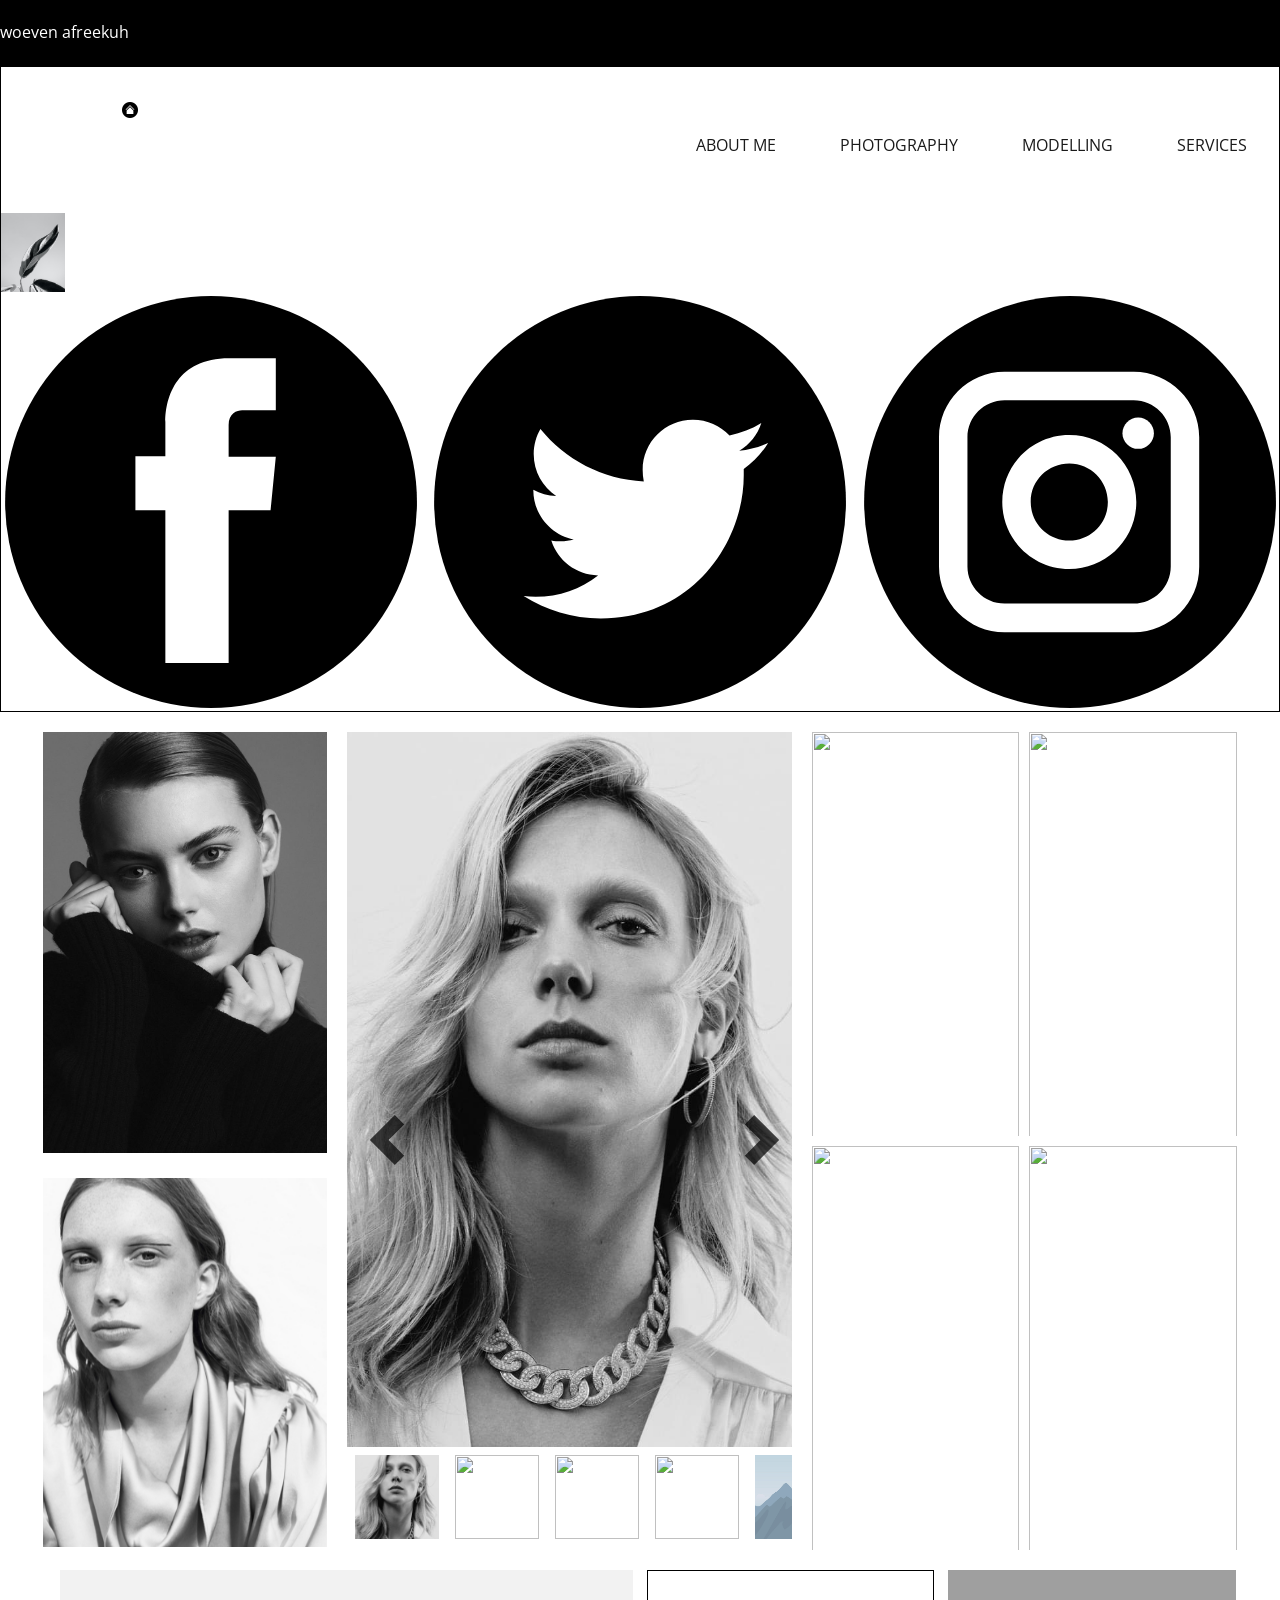
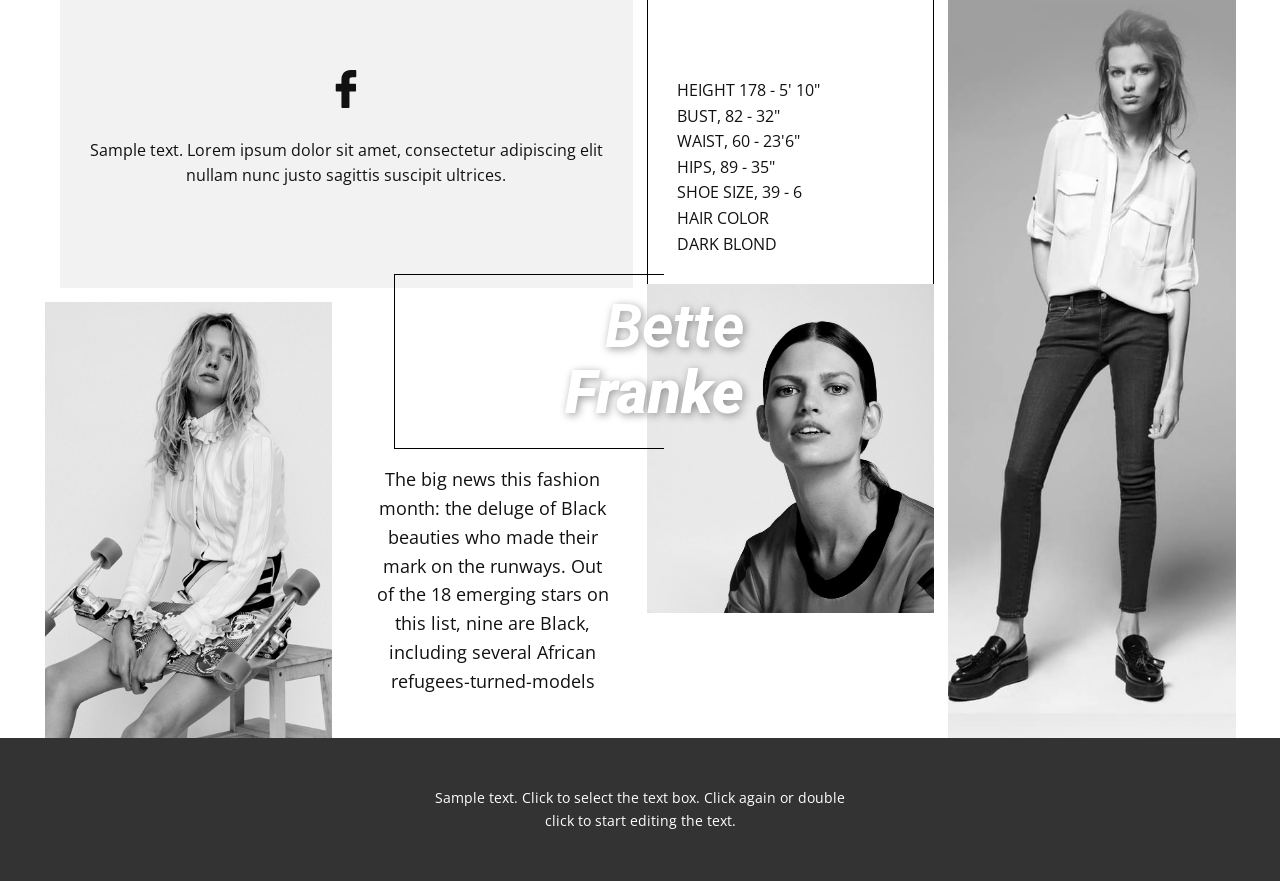
==== Home-Page.html @ 97e68469 "final website" ====
<!DOCTYPE html>
<html style="font-size: 16px;">
  <head>
    <meta name="viewport" content="width=device-width, initial-scale=1.0">
    <meta charset="utf-8">
    <meta name="keywords" content="">
    <meta name="description" content="">
    <meta name="page_type" content="np-template-header-footer-from-plugin">
    <title>Home Page</title>
    <link rel="stylesheet" href="nicepage.css" media="screen">
<link rel="stylesheet" href="Home-Page.css" media="screen">
    <script class="u-script" type="text/javascript" src="jquery.js" defer=""></script>
    <script class="u-script" type="text/javascript" src="nicepage.js" defer=""></script>
    <meta name="generator" content="Nicepage 4.10.5, nicepage.com">
    <link id="u-theme-google-font" rel="stylesheet" href="https://fonts.googleapis.com/css?family=Roboto:100,100i,300,300i,400,400i,500,500i,700,700i,900,900i|Open+Sans:300,300i,400,400i,500,500i,600,600i,700,700i,800,800i">
    
    
    
    <script type="application/ld+json">{
		"@context": "http://schema.org",
		"@type": "Organization",
		"name": "WebSite1991795",
		"logo": "images/pexels-kulbir-11408206.jpg",
		"sameAs": [
				"https://facebook.com/name",
				"https://twitter.com/name",
				"https://instagram.com/name"
		]
}</script>
    <meta name="theme-color" content="#478ac9">
    <meta name="twitter:site" content="@">
    <meta name="twitter:card" content="summary_large_image">
    <meta name="twitter:title" content="Home Page">
    <meta name="twitter:description" content="WebSite1991795">
    <meta property="og:title" content="Home Page">
    <meta property="og:description" content="">
    <meta property="og:type" content="website">
  </head>
  <body class="u-body u-xl-mode"><header class="u-align-center-sm u-align-center-xs u-clearfix u-header u-section-row-container" id="sec-d02c"><div class="u-section-rows">
        <div class="u-black u-section-row u-valign-middle u-section-row-1" id="sec-6546">
          
          
          
          
          
          <p class="u-align-center u-text u-text-default u-text-1">woeven afreeku​h</p>
        </div>
        <div class="u-border-1 u-border-black u-section-row u-sticky u-sticky-d217 u-valign-top u-white u-section-row-2" id="sec-b367">
          <style class="u-sticky-style" data-style-id="d217">.u-sticky-fixed.u-sticky-d217:before, .u-body.u-sticky-fixed .u-sticky-d217:before {
borders: top right bottom left !important; border-color: #404040 !important; border-width: 1px !important
}</style>
          
          
          
          
          
          <a href="Home-Page.html" data-page-id="2181001677" class="u-border-hover-white u-border-none u-btn u-button-style u-hover-grey-5 u-none u-text-hover-white u-text-white u-btn-1">Home Page&nbsp;<span class="u-file-icon u-icon u-icon-1"><img src="images/181792.png" alt=""></span>
          </a>
          <nav class="u-align-right u-menu u-menu-one-level u-offcanvas u-menu-1" data-position="Main Menu">
            <div class="menu-collapse" style="font-size: 1rem;">
              <a class="u-button-style u-custom-hover-color u-custom-text-hover-color u-nav-link" href="#">
                <svg class="u-svg-link" preserveAspectRatio="xMidYMin slice" viewBox="0 0 302 302" style=""><use xmlns:xlink="http://www.w3.org/1999/xlink" xlink:href="#svg-8a8f"></use></svg>
                <svg xmlns="http://www.w3.org/2000/svg" xmlns:xlink="http://www.w3.org/1999/xlink" version="1.1" id="svg-8a8f" x="0px" y="0px" viewBox="0 0 302 302" style="enable-background:new 0 0 302 302;" xml:space="preserve" class="u-svg-content"><g><rect y="36" width="302" height="30"></rect><rect y="236" width="302" height="30"></rect><rect y="136" width="302" height="30"></rect>
</g><g></g><g></g><g></g><g></g><g></g><g></g><g></g><g></g><g></g><g></g><g></g><g></g><g></g><g></g><g></g></svg>
              </a>
            </div>
            <div class="u-custom-menu u-nav-container">
              <ul class="u-custom-font u-nav u-text-font u-unstyled u-nav-1"><li class="u-nav-item"><a class="u-border-active-grey-90 u-border-hover-grey-50 u-button-style u-hover-grey-15 u-nav-link u-text-active-grey-90 u-text-grey-90 u-text-hover-white" href="ABOUT-ME.html" style="padding: 16px 32px;">ABOUT ME</a>
</li><li class="u-nav-item"><a class="u-border-active-grey-90 u-border-hover-grey-50 u-button-style u-hover-grey-15 u-nav-link u-text-active-grey-90 u-text-grey-90 u-text-hover-white" href="PHOTOGRAPHY.html" style="padding: 16px 32px;">PHOTOGRAPHY</a>
</li><li class="u-nav-item"><a class="u-border-active-grey-90 u-border-hover-grey-50 u-button-style u-hover-grey-15 u-nav-link u-text-active-grey-90 u-text-grey-90 u-text-hover-white" href="MODELLING.html" style="padding: 16px 32px;">MODELLING</a>
</li><li class="u-nav-item"><a class="u-border-active-grey-90 u-border-hover-grey-50 u-button-style u-hover-grey-15 u-nav-link u-text-active-grey-90 u-text-grey-90 u-text-hover-white" href="SERVICES.html" style="padding: 16px 32px;">SERVICES</a>
</li></ul>
            </div>
            <div class="u-custom-menu u-nav-container-collapse">
              <div class="u-align-center u-black u-container-style u-inner-container-layout u-opacity u-opacity-95 u-sidenav">
                <div class="u-inner-container-layout u-sidenav-overflow">
                  <div class="u-menu-close"></div>
                  <ul class="u-align-center u-nav u-popupmenu-items u-unstyled u-nav-2"><li class="u-nav-item"><a class="u-button-style u-nav-link" href="ABOUT-ME.html">ABOUT ME</a>
</li><li class="u-nav-item"><a class="u-button-style u-nav-link" href="PHOTOGRAPHY.html">PHOTOGRAPHY</a>
</li><li class="u-nav-item"><a class="u-button-style u-nav-link" href="MODELLING.html">MODELLING</a>
</li><li class="u-nav-item"><a class="u-button-style u-nav-link" href="SERVICES.html">SERVICES</a>
</li></ul>
                </div>
              </div>
              <div class="u-black u-menu-overlay u-opacity u-opacity-70"></div>
            </div>
          </nav>
          <a href="https://nicepage.com" class="u-align-left u-image u-logo u-image-1" data-image-width="878" data-image-height="1080">
            <img src="images/pexels-kulbir-11408206.jpg" class="u-logo-image u-logo-image-1">
          </a>
          <div class="u-social-icons u-spacing-10 u-social-icons-1">
            <a class="u-social-url" title="facebook" target="_blank" href="https://facebook.com/name"><span class="u-icon u-social-facebook u-social-icon u-text-black u-icon-2"><svg class="u-svg-link" preserveAspectRatio="xMidYMin slice" viewBox="0 0 112 112" style=""><use xmlns:xlink="http://www.w3.org/1999/xlink" xlink:href="#svg-0719"></use></svg><svg class="u-svg-content" viewBox="0 0 112 112" x="0" y="0" id="svg-0719"><circle fill="currentColor" cx="56.1" cy="56.1" r="55"></circle><path fill="#FFFFFF" d="M73.5,31.6h-9.1c-1.4,0-3.6,0.8-3.6,3.9v8.5h12.6L72,58.3H60.8v40.8H43.9V58.3h-8V43.9h8v-9.2
c0-6.7,3.1-17,17-17h12.5v13.9H73.5z"></path></svg></span>
            </a>
            <a class="u-social-url" title="twitter" target="_blank" href="https://twitter.com/name"><span class="u-icon u-social-icon u-social-twitter u-text-black u-icon-3"><svg class="u-svg-link" preserveAspectRatio="xMidYMin slice" viewBox="0 0 112 112" style=""><use xmlns:xlink="http://www.w3.org/1999/xlink" xlink:href="#svg-4287"></use></svg><svg class="u-svg-content" viewBox="0 0 112 112" x="0" y="0" id="svg-4287"><circle fill="currentColor" class="st0" cx="56.1" cy="56.1" r="55"></circle><path fill="#FFFFFF" d="M83.8,47.3c0,0.6,0,1.2,0,1.7c0,17.7-13.5,38.2-38.2,38.2C38,87.2,31,85,25,81.2c1,0.1,2.1,0.2,3.2,0.2
c6.3,0,12.1-2.1,16.7-5.7c-5.9-0.1-10.8-4-12.5-9.3c0.8,0.2,1.7,0.2,2.5,0.2c1.2,0,2.4-0.2,3.5-0.5c-6.1-1.2-10.8-6.7-10.8-13.1
c0-0.1,0-0.1,0-0.2c1.8,1,3.9,1.6,6.1,1.7c-3.6-2.4-6-6.5-6-11.2c0-2.5,0.7-4.8,1.8-6.7c6.6,8.1,16.5,13.5,27.6,14
c-0.2-1-0.3-2-0.3-3.1c0-7.4,6-13.4,13.4-13.4c3.9,0,7.3,1.6,9.8,4.2c3.1-0.6,5.9-1.7,8.5-3.3c-1,3.1-3.1,5.8-5.9,7.4
c2.7-0.3,5.3-1,7.7-2.1C88.7,43,86.4,45.4,83.8,47.3z"></path></svg></span>
            </a>
            <a class="u-social-url" title="instagram" target="_blank" href="https://instagram.com/name"><span class="u-icon u-social-icon u-social-instagram u-text-black u-icon-4"><svg class="u-svg-link" preserveAspectRatio="xMidYMin slice" viewBox="0 0 112 112" style=""><use xmlns:xlink="http://www.w3.org/1999/xlink" xlink:href="#svg-b034"></use></svg><svg class="u-svg-content" viewBox="0 0 112 112" x="0" y="0" id="svg-b034"><circle fill="currentColor" cx="56.1" cy="56.1" r="55"></circle><path fill="#FFFFFF" d="M55.9,38.2c-9.9,0-17.9,8-17.9,17.9C38,66,46,74,55.9,74c9.9,0,17.9-8,17.9-17.9C73.8,46.2,65.8,38.2,55.9,38.2
z M55.9,66.4c-5.7,0-10.3-4.6-10.3-10.3c-0.1-5.7,4.6-10.3,10.3-10.3c5.7,0,10.3,4.6,10.3,10.3C66.2,61.8,61.6,66.4,55.9,66.4z"></path><path fill="#FFFFFF" d="M74.3,33.5c-2.3,0-4.2,1.9-4.2,4.2s1.9,4.2,4.2,4.2s4.2-1.9,4.2-4.2S76.6,33.5,74.3,33.5z"></path><path fill="#FFFFFF" d="M73.1,21.3H38.6c-9.7,0-17.5,7.9-17.5,17.5v34.5c0,9.7,7.9,17.6,17.5,17.6h34.5c9.7,0,17.5-7.9,17.5-17.5V38.8
C90.6,29.1,82.7,21.3,73.1,21.3z M83,73.3c0,5.5-4.5,9.9-9.9,9.9H38.6c-5.5,0-9.9-4.5-9.9-9.9V38.8c0-5.5,4.5-9.9,9.9-9.9h34.5
c5.5,0,9.9,4.5,9.9,9.9V73.3z"></path></svg></span>
            </a>
          </div>
        </div>
      </div></header>
    <section class="u-clearfix u-valign-middle-lg u-valign-middle-md u-valign-middle-sm u-valign-middle-xs u-section-1" id="sec-d2f3">
      <div class="u-align-center u-clearfix u-gutter-20 u-layout-spacing-top-bottom u-layout-wrap u-layout-wrap-1">
        <div class="u-gutter-0 u-layout">
          <div class="u-layout-row">
            <div class="u-size-15 u-size-30-md">
              <div class="u-layout-row">
                <div class="u-container-style u-layout-cell u-left-cell u-size-60 u-layout-cell-1">
                  <div class="u-container-layout">
                    <img class="u-expanded-width u-image u-image-1" src="images/3096_ca59894838cd411b9a09cc7b84c0bb781.jpg">
                    <img class="infinite u-expanded-width u-image u-image-default u-image-2" src="images/xcz.jpg" alt="" data-image-width="700" data-image-height="984" data-animation-name="pulse" data-animation-duration="2000" data-animation-direction="">
                  </div>
                </div>
              </div>
            </div>
            <div class="u-size-23">
              <div class="u-layout-row">
                <div class="u-align-left u-container-style u-layout-cell u-size-60 u-layout-cell-2">
                  <div class="u-container-layout u-valign-top u-container-layout-2">
                    <div class="u-carousel u-expanded-width u-gallery u-layout-thumbnails u-no-transition u-show-text-always u-thumbnails-position-bottom u-gallery-1" data-interval="2000" data-u-ride="carousel" id="carousel-9c01">
                      <div class="u-carousel-inner u-gallery-inner" role="listbox">
                        <div class="u-active u-carousel-item u-gallery-item u-carousel-item-1">
                          <div class="u-back-slide" data-image-width="768" data-image-height="1080">
                            <img class="u-back-image u-expanded" src="images/20180326_134911976_M.jpg">
                          </div>
                          <div class="u-over-slide u-over-slide-1">
                            <h3 class="u-gallery-heading">Sample Title</h3>
                            <p class="u-gallery-text">Sample Text</p>
                          </div>
                        </div>
                        <div class="u-carousel-item u-gallery-item u-carousel-item-2">
                          <div class="u-back-slide" data-image-width="720" data-image-height="1080">
                            <img class="u-back-image u-expanded" src="#">
                          </div>
                          <div class="u-over-slide u-over-slide-2">
                            <h3 class="u-gallery-heading">Sample Title</h3>
                            <p class="u-gallery-text">Sample Text</p>
                          </div>
                        </div>
                        <div class="u-carousel-item u-gallery-item u-carousel-item-3">
                          <div class="u-back-slide" data-image-width="720" data-image-height="1080">
                            <img class="u-back-image u-expanded" src="#">
                          </div>
                          <div class="u-over-slide u-over-slide-3">
                            <h3 class="u-gallery-heading">Sample Title</h3>
                            <p class="u-gallery-text">Sample Text</p>
                          </div>
                        </div>
                        <div class="u-carousel-item u-gallery-item u-carousel-item-4">
                          <div class="u-back-slide" data-image-width="878" data-image-height="1080">
                            <img class="u-back-image u-expanded" src="#">
                          </div>
                          <div class="u-over-slide u-over-slide-4">
                            <h3 class="u-gallery-heading">Sample Title</h3>
                            <p class="u-gallery-text">Sample Text</p>
                          </div>
                        </div>
                        <div class="u-carousel-item u-gallery-item u-carousel-item-5">
                          <div class="u-back-slide">
                            <img class="u-back-image u-expanded" src="images/default-image-48.jpg">
                          </div>
                          <div class="u-over-slide u-over-slide-5">
                            <h3 class="u-gallery-heading">Sample Title</h3>
                            <p class="u-gallery-text">Sample Text</p>
                          </div>
                        </div>
                        <div class="u-carousel-item u-gallery-item u-carousel-item-6">
                          <div class="u-back-slide">
                            <img class="u-back-image u-expanded" src="images/default-image-48.jpg">
                          </div>
                          <div class="u-over-slide u-over-slide-6">
                            <h3 class="u-gallery-heading">Sample Title</h3>
                            <p class="u-gallery-text">Sample Text</p>
                          </div>
                        </div>
                      </div>
                      <a class="u-absolute-vcenter u-carousel-control u-carousel-control-prev u-icon-rectangle u-opacity u-opacity-70 u-spacing-10 u-text-black u-carousel-control-1" href="#carousel-9c01" role="button" data-u-slide="prev">
                        <span aria-hidden="true">
                          <svg viewBox="0 0 8 8"><path d="M5.25 0l-4 4 4 4 1.5-1.5-2.5-2.5 2.5-2.5-1.5-1.5z"></path></svg>
                        </span>
                        <span class="sr-only">
                          <svg viewBox="0 0 8 8"><path d="M5.25 0l-4 4 4 4 1.5-1.5-2.5-2.5 2.5-2.5-1.5-1.5z"></path></svg>
                        </span>
                      </a>
                      <a class="u-absolute-vcenter u-carousel-control u-carousel-control-next u-icon-rectangle u-opacity u-opacity-70 u-spacing-10 u-text-black u-carousel-control-2" href="#carousel-9c01" role="button" data-u-slide="next">
                        <span aria-hidden="true">
                          <svg viewBox="0 0 8 8"><path d="M2.75 0l-1.5 1.5 2.5 2.5-2.5 2.5 1.5 1.5 4-4-4-4z"></path></svg>
                        </span>
                        <span class="sr-only">
                          <svg viewBox="0 0 8 8"><path d="M2.75 0l-1.5 1.5 2.5 2.5-2.5 2.5 1.5 1.5 4-4-4-4z"></path></svg>
                        </span>
                      </a>
                      <ol class="u-carousel-thumbnails u-carousel-thumbnails-1">
                        <li class="u-active u-border-8 u-border-white u-carousel-thumbnail u-carousel-thumbnail-1" data-u-target="#carousel-9c01" data-u-slide-to="0">
                          <img class="u-carousel-thumbnail-image u-image" src="images/20180326_134911976_M.jpg">
                        </li>
                        <li class="u-border-8 u-border-white u-carousel-thumbnail u-carousel-thumbnail-2" data-u-target="#carousel-9c01" data-u-slide-to="1">
                          <img class="u-carousel-thumbnail-image u-image" src="#">
                        </li>
                        <li class="u-border-8 u-border-white u-carousel-thumbnail u-carousel-thumbnail-3" data-u-target="#carousel-9c01" data-u-slide-to="2">
                          <img class="u-carousel-thumbnail-image u-image" src="#">
                        </li>
                        <li class="u-border-8 u-border-white u-carousel-thumbnail u-carousel-thumbnail-4" data-u-target="#carousel-9c01" data-u-slide-to="3">
                          <img class="u-carousel-thumbnail-image u-image" src="#">
                        </li>
                        <li class="u-border-8 u-border-white u-carousel-thumbnail u-carousel-thumbnail-5" data-u-target="#carousel-9c01" data-u-slide-to="4">
                          <img class="u-carousel-thumbnail-image u-image" src="images/default-image-48.jpg">
                        </li>
                        <li class="u-border-8 u-border-white u-carousel-thumbnail u-carousel-thumbnail-6" data-u-target="#carousel-9c01" data-u-slide-to="5">
                          <img class="u-carousel-thumbnail-image u-image" src="images/default-image-48.jpg">
                        </li>
                      </ol>
                    </div>
                  </div>
                </div>
              </div>
            </div>
            <div class="u-size-16-sm u-size-16-xs u-size-22-lg u-size-22-xl u-size-60-md">
              <div class="u-layout-col">
                <div class="u-align-center u-container-style u-layout-cell u-right-cell u-size-60 u-layout-cell-3">
                  <div class="u-container-layout u-container-layout-3" src="">
                    <div class="u-expanded-width u-gallery u-layout-grid u-lightbox u-no-transition u-show-text-none u-gallery-2">
                      <div class="u-gallery-inner u-gallery-inner-2">
                        <div class="u-effect-hover-slide u-gallery-item">
                          <div class="u-back-slide u-back-slide-7" data-image-width="720" data-image-height="1080">
                            <img class="u-back-image u-effect-hover-slide-direction-up u-expanded u-back-image-7" src="#">
                          </div>
                          <div class="u-over-slide u-shading u-over-slide-7">
                            <h3 class="u-gallery-heading"></h3>
                            <p class="u-gallery-text"></p>
                          </div>
                        </div>
                        <div class="u-effect-hover-slide u-gallery-item">
                          <div class="u-back-slide u-back-slide-8" data-image-width="878" data-image-height="1080">
                            <img class="u-back-image u-effect-hover-slide-direction-up u-expanded u-back-image-8" src="#">
                          </div>
                          <div class="u-over-slide u-shading u-over-slide-8">
                            <h3 class="u-gallery-heading"></h3>
                            <p class="u-gallery-text"></p>
                          </div>
                        </div>
                        <div class="u-effect-hover-slide u-gallery-item">
                          <div class="u-back-slide u-back-slide-9" data-image-width="720" data-image-height="1080">
                            <img class="u-back-image u-effect-hover-slide-direction-up u-expanded u-back-image-9" src="#">
                          </div>
                          <div class="u-over-slide u-shading u-over-slide-9">
                            <h3 class="u-gallery-heading"></h3>
                            <p class="u-gallery-text"></p>
                          </div>
                        </div>
                        <div class="u-effect-hover-slide u-gallery-item">
                          <div class="u-back-slide u-back-slide-10" data-image-width="720" data-image-height="1080">
                            <img class="u-back-image u-effect-hover-slide-direction-up u-expanded u-back-image-10" src="#">
                          </div>
                          <div class="u-over-slide u-shading u-over-slide-10">
                            <h3 class="u-gallery-heading"></h3>
                            <p class="u-gallery-text"></p>
                          </div>
                        </div>
                      </div>
                    </div>
                  </div>
                </div>
              </div>
            </div>
          </div>
        </div>
      </div>
    </section>
    <section class="u-clearfix u-section-2" id="sec-16fe">
      <div class="u-clearfix u-gutter-14 u-layout-wrap u-layout-wrap-1">
        <div class="u-gutter-0 u-layout">
          <div class="u-layout-row">
            <div class="u-size-45 u-size-60-md">
              <div class="u-layout-col">
                <div class="u-size-30">
                  <div class="u-layout-row">
                    <div class="u-container-style u-hidden-md u-hidden-sm u-hidden-xs u-layout-cell u-left-cell u-size-1-lg u-size-1-xl u-size-19-sm u-size-19-xs u-size-60-md u-layout-cell-1">
                      <div class="u-container-layout"></div>
                    </div>
                    <div class="u-align-center u-container-style u-grey-5 u-layout-cell u-size-21-sm u-size-21-xs u-size-39-lg u-size-39-xl u-size-60-md u-layout-cell-2">
                      <div class="u-container-layout u-valign-middle u-container-layout-2"><span class="u-icon u-icon-circle u-icon-1"><svg class="u-svg-link" preserveAspectRatio="xMidYMin slice" viewBox="0 0 96.124 96.123" style=""><use xmlns:xlink="http://www.w3.org/1999/xlink" xlink:href="#svg-dddd"></use></svg><svg class="u-svg-content" viewBox="0 0 96.124 96.123" x="0px" y="0px" id="svg-dddd" style="enable-background:new 0 0 96.124 96.123;"><g><path d="M72.089,0.02L59.624,0C45.62,0,36.57,9.285,36.57,23.656v10.907H24.037c-1.083,0-1.96,0.878-1.96,1.961v15.803   c0,1.083,0.878,1.96,1.96,1.96h12.533v39.876c0,1.083,0.877,1.96,1.96,1.96h16.352c1.083,0,1.96-0.878,1.96-1.96V54.287h14.654   c1.083,0,1.96-0.877,1.96-1.96l0.006-15.803c0-0.52-0.207-1.018-0.574-1.386c-0.367-0.368-0.867-0.575-1.387-0.575H56.842v-9.246   c0-4.444,1.059-6.7,6.848-6.7l8.397-0.003c1.082,0,1.959-0.878,1.959-1.96V1.98C74.046,0.899,73.17,0.022,72.089,0.02z"></path>
</g></svg></span>
                        <p class="u-text u-text-1">Sample text. Lorem ipsum dolor sit amet, consectetur adipiscing elit nullam nunc justo sagittis suscipit ultrices.</p>
                      </div>
                    </div>
                    <div class="u-container-style u-layout-cell u-size-20 u-size-60-md u-layout-cell-3">
                      <div class="u-border-1 u-border-black u-container-layout u-valign-bottom-lg u-valign-bottom-md u-valign-bottom-xl u-valign-bottom-xs u-container-layout-3">
                        <p class="u-text u-text-2">HEIGHT 178 - 5' 10" <br>BUST, 82 - 32" <br>WAIST, 60 - 23'6" <br>HIPS, 89 - 35" <br>SHOE SIZE, 39 - 6 <br>HAIR COLOR <br>Dark blond
                        </p>
                      </div>
                    </div>
                  </div>
                </div>
                <div class="u-size-30">
                  <div class="u-layout-row">
                    <div class="u-container-style u-image u-layout-cell u-left-cell u-shading u-size-20 u-size-60-md u-image-1">
                      <div class="u-container-layout"></div>
                    </div>
                    <div class="u-align-right u-container-style u-hidden-md u-hidden-sm u-hidden-xs u-layout-cell u-size-20 u-size-60-md u-layout-cell-5">
                      <div class="u-container-layout u-container-layout-5">
                        <p class="u-align-center u-text u-text-3">The big news this fashion month: the deluge of Black beauties who made their mark on the runways. Out of the 18 emerging stars on this list, nine are Black, including several African refugees-turned-models </p>
                      </div>
                    </div>
                    <div class="u-align-right u-container-style u-layout-cell u-size-20 u-size-60-md u-layout-cell-6">
                      <div class="u-container-layout">
                        <img class="u-expanded-width u-image u-image-2" src="images/Untitled1.jpg">
                        <div class="u-container-style u-group u-group-1">
                          <div class="u-container-layout u-container-layout-7">
                            <div class="u-border-1 u-border-black u-expanded-height u-shape u-shape-right u-shape-1"></div>
                            <h1 class="u-align-right u-text u-text-white u-text-4"><b>Bett​e</b>
                              <br>Franke
                            </h1>
                          </div>
                        </div>
                      </div>
                    </div>
                  </div>
                </div>
              </div>
            </div>
            <div class="u-size-15 u-size-60-md">
              <div class="u-layout-col">
                <div class="u-container-style u-image u-layout-cell u-right-cell u-size-60 u-image-3">
                  <div class="u-container-layout"></div>
                </div>
              </div>
            </div>
          </div>
        </div>
      </div>
    </section>
    
    
    <footer class="u-align-center u-clearfix u-footer u-grey-80 u-footer" id="sec-675a"><div class="u-clearfix u-sheet u-sheet-1">
        <p class="u-small-text u-text u-text-variant u-text-1">Sample text. Click to select the text box. Click again or double click to start editing the text.</p>
      </div></footer>
  </body>
</html>
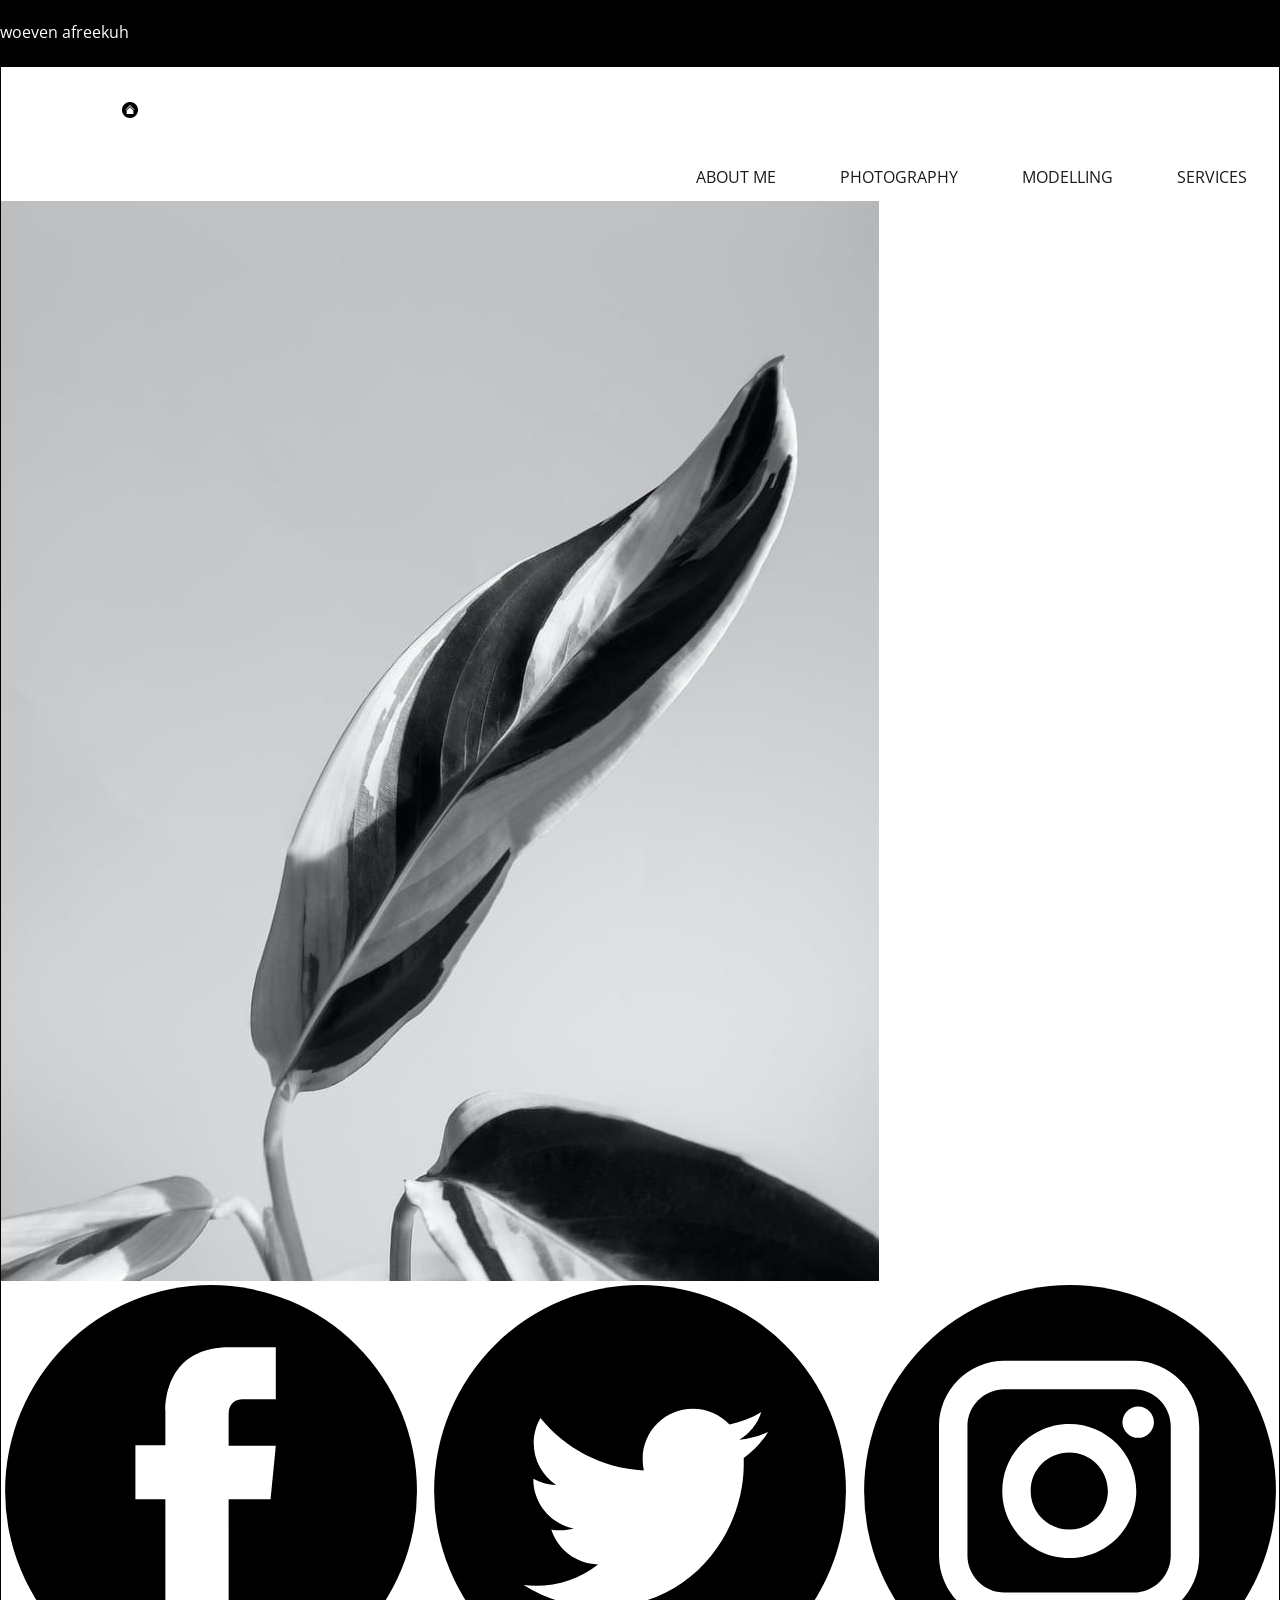
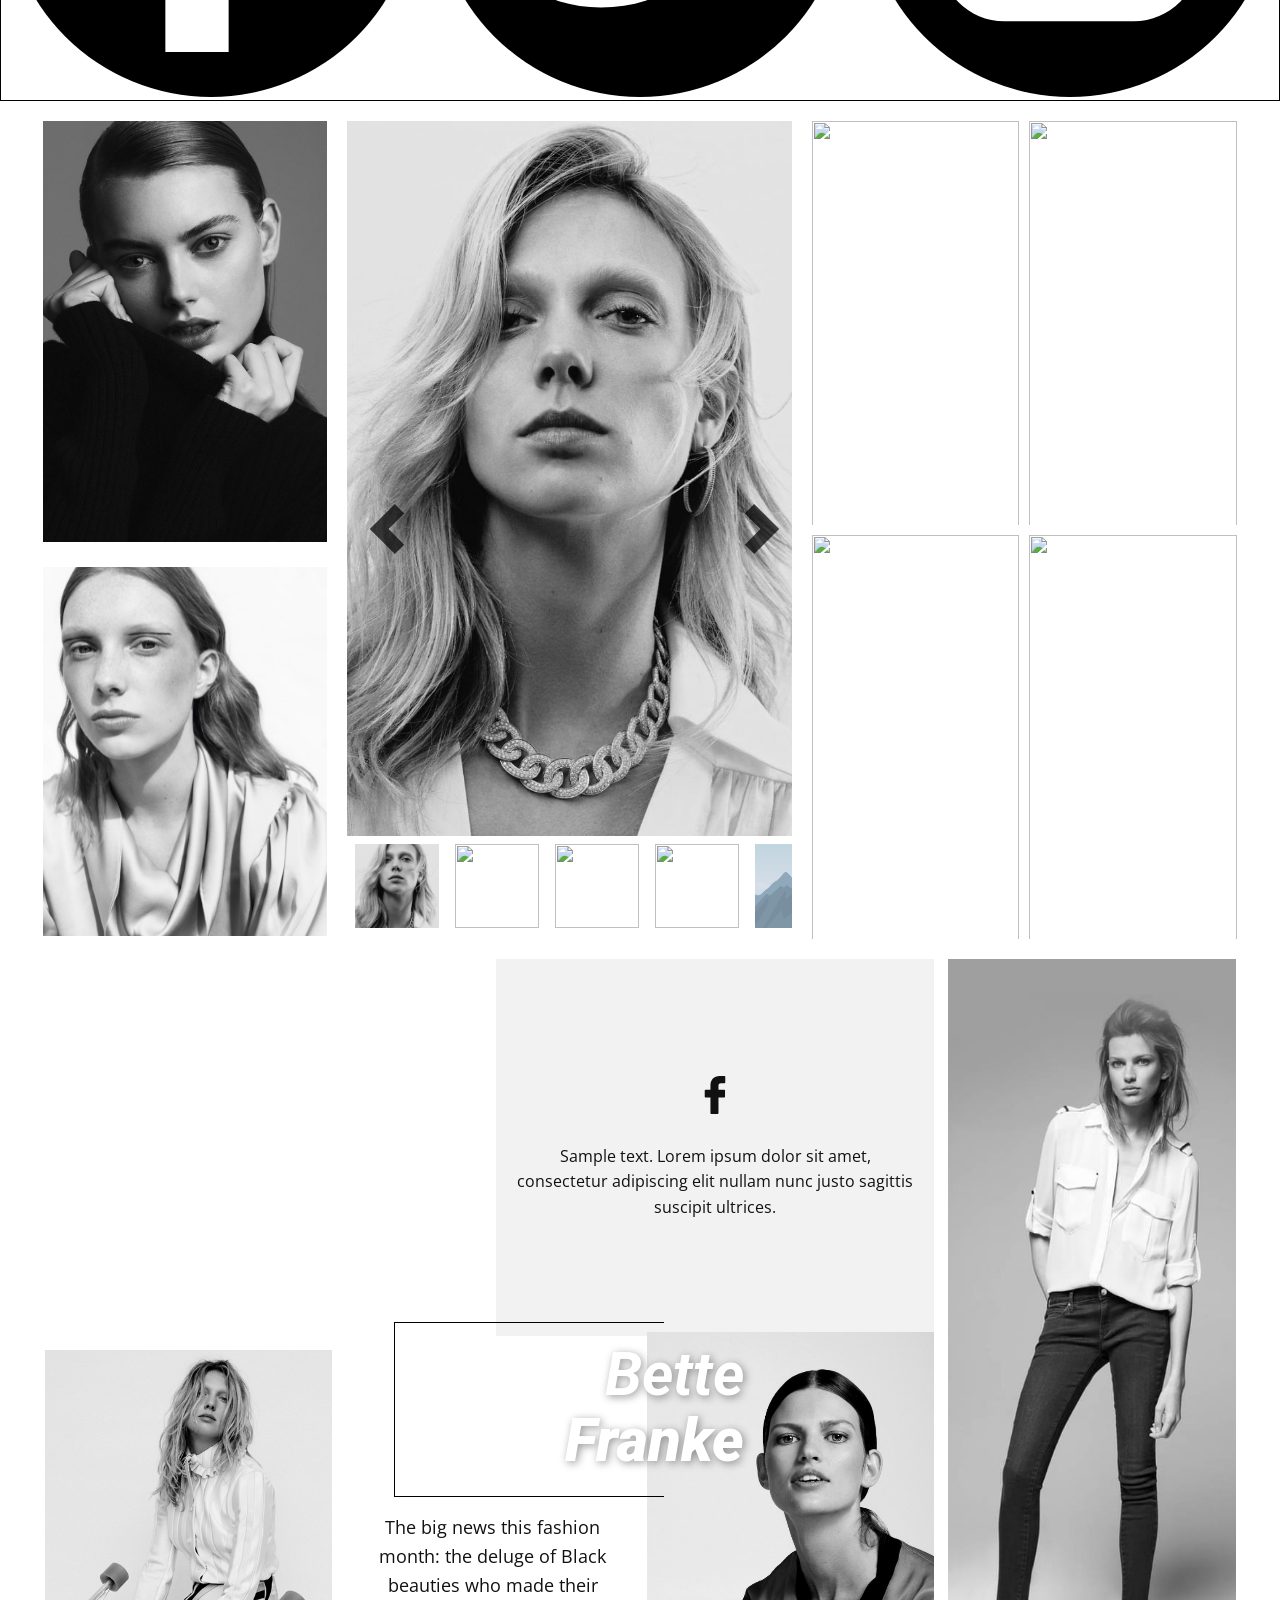
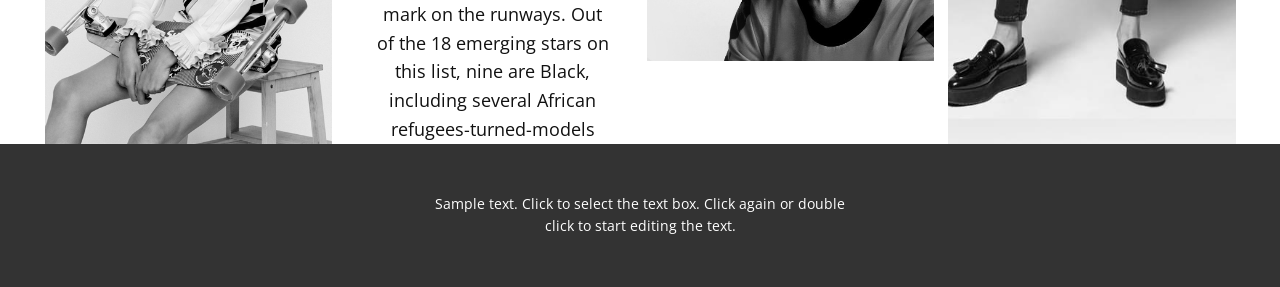
==== commit 93b559c7: "Web" ====
--- a/Home-Page.html
+++ b/Home-Page.html
@@ -164,7 +164,7 @@
                         </div>
                         <div class="u-carousel-item u-gallery-item u-carousel-item-5">
                           <div class="u-back-slide">
-                            <img class="u-back-image u-expanded" src="images/default-image-48.jpg">
+                            <img class="u-back-image u-expanded" src="images/default-image-5.jpg">
                           </div>
                           <div class="u-over-slide u-over-slide-5">
                             <h3 class="u-gallery-heading">Sample Title</h3>
@@ -173,7 +173,7 @@
                         </div>
                         <div class="u-carousel-item u-gallery-item u-carousel-item-6">
                           <div class="u-back-slide">
-                            <img class="u-back-image u-expanded" src="images/default-image-48.jpg">
+                            <img class="u-back-image u-expanded" src="images/default-image-5.jpg">
                           </div>
                           <div class="u-over-slide u-over-slide-6">
                             <h3 class="u-gallery-heading">Sample Title</h3>
@@ -211,10 +211,10 @@
                           <img class="u-carousel-thumbnail-image u-image" src="#">
                         </li>
                         <li class="u-border-8 u-border-white u-carousel-thumbnail u-carousel-thumbnail-5" data-u-target="#carousel-9c01" data-u-slide-to="4">
-                          <img class="u-carousel-thumbnail-image u-image" src="images/default-image-48.jpg">
+                          <img class="u-carousel-thumbnail-image u-image" src="images/default-image-5.jpg">
                         </li>
                         <li class="u-border-8 u-border-white u-carousel-thumbnail u-carousel-thumbnail-6" data-u-target="#carousel-9c01" data-u-slide-to="5">
-                          <img class="u-carousel-thumbnail-image u-image" src="images/default-image-48.jpg">
+                          <img class="u-carousel-thumbnail-image u-image" src="images/default-image-5.jpg">
                         </li>
                       </ol>
                     </div>
@@ -282,19 +282,13 @@
               <div class="u-layout-col">
                 <div class="u-size-30">
                   <div class="u-layout-row">
-                    <div class="u-container-style u-hidden-md u-hidden-sm u-hidden-xs u-layout-cell u-left-cell u-size-1-lg u-size-1-xl u-size-19-sm u-size-19-xs u-size-60-md u-layout-cell-1">
+                    <div class="u-container-style u-hidden-md u-hidden-sm u-hidden-xs u-layout-cell u-left-cell u-size-30 u-layout-cell-1">
                       <div class="u-container-layout"></div>
                     </div>
-                    <div class="u-align-center u-container-style u-grey-5 u-layout-cell u-size-21-sm u-size-21-xs u-size-39-lg u-size-39-xl u-size-60-md u-layout-cell-2">
+                    <div class="u-align-center u-container-style u-grey-5 u-layout-cell u-size-30 u-layout-cell-2">
                       <div class="u-container-layout u-valign-middle u-container-layout-2"><span class="u-icon u-icon-circle u-icon-1"><svg class="u-svg-link" preserveAspectRatio="xMidYMin slice" viewBox="0 0 96.124 96.123" style=""><use xmlns:xlink="http://www.w3.org/1999/xlink" xlink:href="#svg-dddd"></use></svg><svg class="u-svg-content" viewBox="0 0 96.124 96.123" x="0px" y="0px" id="svg-dddd" style="enable-background:new 0 0 96.124 96.123;"><g><path d="M72.089,0.02L59.624,0C45.62,0,36.57,9.285,36.57,23.656v10.907H24.037c-1.083,0-1.96,0.878-1.96,1.961v15.803   c0,1.083,0.878,1.96,1.96,1.96h12.533v39.876c0,1.083,0.877,1.96,1.96,1.96h16.352c1.083,0,1.96-0.878,1.96-1.96V54.287h14.654   c1.083,0,1.96-0.877,1.96-1.96l0.006-15.803c0-0.52-0.207-1.018-0.574-1.386c-0.367-0.368-0.867-0.575-1.387-0.575H56.842v-9.246   c0-4.444,1.059-6.7,6.848-6.7l8.397-0.003c1.082,0,1.959-0.878,1.959-1.96V1.98C74.046,0.899,73.17,0.022,72.089,0.02z"></path>
 </g></svg></span>
                         <p class="u-text u-text-1">Sample text. Lorem ipsum dolor sit amet, consectetur adipiscing elit nullam nunc justo sagittis suscipit ultrices.</p>
-                      </div>
-                    </div>
-                    <div class="u-container-style u-layout-cell u-size-20 u-size-60-md u-layout-cell-3">
-                      <div class="u-border-1 u-border-black u-container-layout u-valign-bottom-lg u-valign-bottom-md u-valign-bottom-xl u-valign-bottom-xs u-container-layout-3">
-                        <p class="u-text u-text-2">HEIGHT 178 - 5' 10" <br>BUST, 82 - 32" <br>WAIST, 60 - 23'6" <br>HIPS, 89 - 35" <br>SHOE SIZE, 39 - 6 <br>HAIR COLOR <br>Dark blond
-                        </p>
                       </div>
                     </div>
                   </div>
@@ -304,18 +298,18 @@
                     <div class="u-container-style u-image u-layout-cell u-left-cell u-shading u-size-20 u-size-60-md u-image-1">
                       <div class="u-container-layout"></div>
                     </div>
-                    <div class="u-align-right u-container-style u-hidden-md u-hidden-sm u-hidden-xs u-layout-cell u-size-20 u-size-60-md u-layout-cell-5">
-                      <div class="u-container-layout u-container-layout-5">
-                        <p class="u-align-center u-text u-text-3">The big news this fashion month: the deluge of Black beauties who made their mark on the runways. Out of the 18 emerging stars on this list, nine are Black, including several African refugees-turned-models </p>
-                      </div>
-                    </div>
-                    <div class="u-align-right u-container-style u-layout-cell u-size-20 u-size-60-md u-layout-cell-6">
+                    <div class="u-align-right u-container-style u-hidden-md u-hidden-sm u-hidden-xs u-layout-cell u-size-20 u-size-60-md u-layout-cell-4">
+                      <div class="u-container-layout u-container-layout-4">
+                        <p class="u-align-center u-text u-text-2">The big news this fashion month: the deluge of Black beauties who made their mark on the runways. Out of the 18 emerging stars on this list, nine are Black, including several African refugees-turned-models </p>
+                      </div>
+                    </div>
+                    <div class="u-align-right u-container-style u-layout-cell u-size-20 u-size-60-md u-layout-cell-5">
                       <div class="u-container-layout">
-                        <img class="u-expanded-width u-image u-image-2" src="images/Untitled1.jpg">
+                        <img class="u-expanded-width u-image u-image-2" src="images/Untitled1-46.jpg">
                         <div class="u-container-style u-group u-group-1">
-                          <div class="u-container-layout u-container-layout-7">
+                          <div class="u-container-layout u-container-layout-6">
                             <div class="u-border-1 u-border-black u-expanded-height u-shape u-shape-right u-shape-1"></div>
-                            <h1 class="u-align-right u-text u-text-white u-text-4"><b>Bett​e</b>
+                            <h1 class="u-align-right u-text u-text-white u-text-3"><b>Bett​e</b>
                               <br>Franke
                             </h1>
                           </div>
--- a/nicepage.css
+++ b/nicepage.css
@@ -36183,7 +36183,1252 @@
 
 /*begin-variables sitestylecss*/
 
+.u-custom-color-1,
+        .u-body.u-custom-color-1,
+        section.u-custom-color-1:before,
+        .u-custom-color-1 > .u-container-layout:before,
+        .u-custom-color-1 > .u-inner-container-layout:before,
+        .u-container-layout.u-container-layout.u-custom-color-1:before,
+        .u-table-alt-custom-color-1 tr:nth-child(even)
+        {
+            color: #ffffff;
+            background-color: #e46426;
+        }
 
+        .u-button-style.u-custom-color-1,
+        .u-button-style.u-custom-color-1[class*="u-border-"]
+        {
+            color: #ffffff !important;
+            background-color: #e46426 !important;
+        }
+
+        .u-button-style.u-custom-color-1:hover,
+        .u-button-style.u-custom-color-1[class*="u-border-"]:hover,
+        .u-button-style.u-custom-color-1:focus,
+        .u-button-style.u-custom-color-1[class*="u-border-"]:focus,
+        .u-button-style.u-button-style.u-custom-color-1:active,
+        .u-button-style.u-button-style.u-custom-color-1[class*="u-border-"]:active,
+        .u-button-style.u-button-style.u-custom-color-1.active,
+        .u-button-style.u-button-style.u-custom-color-1[class*="u-border-"].active,
+        li.active > .u-button-style.u-button-style.u-custom-color-1,
+        li.active > .u-button-style.u-button-style.u-custom-color-1[class*="u-border-"]
+        {
+            color: #ffffff !important;
+            background-color: #d5571a !important;
+        }
+
+        .u-hover-custom-color-1:hover,
+        .u-hover-custom-color-1[class*="u-border-"]:hover,
+        .u-hover-custom-color-1:focus,
+        .u-hover-custom-color-1[class*="u-border-"]:focus,
+        .u-active-custom-color-1.u-active.u-active,
+        .u-active-custom-color-1[class*="u-border-"].u-active.u-active,
+        a.u-button-style.u-hover-custom-color-1:hover,
+        a.u-button-style.u-hover-custom-color-1[class*="u-border-"]:hover,
+        a.u-button-style:hover > .u-hover-custom-color-1,
+        a.u-button-style:hover > .u-hover-custom-color-1[class*="u-border-"],
+        a.u-button-style.u-hover-custom-color-1:focus,
+        a.u-button-style.u-hover-custom-color-1[class*="u-border-"]:focus,
+        a.u-button-style.u-button-style.u-active-custom-color-1:active,
+        a.u-button-style.u-button-style.u-active-custom-color-1[class*="u-border-"]:active,
+        a.u-button-style.u-button-style.u-active-custom-color-1.active,
+        a.u-button-style.u-button-style.u-active-custom-color-1[class*="u-border-"].active,
+        a.u-button-style.u-button-style.active > .u-active-custom-color-1,
+        a.u-button-style.u-button-style.active > .u-active-custom-color-1[class*="u-border-"],
+        li.active > a.u-button-style.u-button-style.u-active-custom-color-1,
+        li.active > a.u-button-style.u-button-style.u-active-custom-color-1[class*="u-border-"]
+        {
+            color: #ffffff !important;
+            background-color: #e46426 !important;
+        }
+
+        a.u-link.u-hover-custom-color-1:hover {
+            color: #e46426 !important;
+        }
+
+        
+        
+        .u-custom-color-2,
+        .u-body.u-custom-color-2,
+        section.u-custom-color-2:before,
+        .u-custom-color-2 > .u-container-layout:before,
+        .u-custom-color-2 > .u-inner-container-layout:before,
+        .u-container-layout.u-container-layout.u-custom-color-2:before,
+        .u-table-alt-custom-color-2 tr:nth-child(even)
+        {
+            color: #ffffff;
+            background-color: #d80089;
+        }
+
+        .u-button-style.u-custom-color-2,
+        .u-button-style.u-custom-color-2[class*="u-border-"]
+        {
+            color: #ffffff !important;
+            background-color: #d80089 !important;
+        }
+
+        .u-button-style.u-custom-color-2:hover,
+        .u-button-style.u-custom-color-2[class*="u-border-"]:hover,
+        .u-button-style.u-custom-color-2:focus,
+        .u-button-style.u-custom-color-2[class*="u-border-"]:focus,
+        .u-button-style.u-button-style.u-custom-color-2:active,
+        .u-button-style.u-button-style.u-custom-color-2[class*="u-border-"]:active,
+        .u-button-style.u-button-style.u-custom-color-2.active,
+        .u-button-style.u-button-style.u-custom-color-2[class*="u-border-"].active,
+        li.active > .u-button-style.u-button-style.u-custom-color-2,
+        li.active > .u-button-style.u-button-style.u-custom-color-2[class*="u-border-"]
+        {
+            color: #ffffff !important;
+            background-color: #c2007b !important;
+        }
+
+        .u-hover-custom-color-2:hover,
+        .u-hover-custom-color-2[class*="u-border-"]:hover,
+        .u-hover-custom-color-2:focus,
+        .u-hover-custom-color-2[class*="u-border-"]:focus,
+        .u-active-custom-color-2.u-active.u-active,
+        .u-active-custom-color-2[class*="u-border-"].u-active.u-active,
+        a.u-button-style.u-hover-custom-color-2:hover,
+        a.u-button-style.u-hover-custom-color-2[class*="u-border-"]:hover,
+        a.u-button-style:hover > .u-hover-custom-color-2,
+        a.u-button-style:hover > .u-hover-custom-color-2[class*="u-border-"],
+        a.u-button-style.u-hover-custom-color-2:focus,
+        a.u-button-style.u-hover-custom-color-2[class*="u-border-"]:focus,
+        a.u-button-style.u-button-style.u-active-custom-color-2:active,
+        a.u-button-style.u-button-style.u-active-custom-color-2[class*="u-border-"]:active,
+        a.u-button-style.u-button-style.u-active-custom-color-2.active,
+        a.u-button-style.u-button-style.u-active-custom-color-2[class*="u-border-"].active,
+        a.u-button-style.u-button-style.active > .u-active-custom-color-2,
+        a.u-button-style.u-button-style.active > .u-active-custom-color-2[class*="u-border-"],
+        li.active > a.u-button-style.u-button-style.u-active-custom-color-2,
+        li.active > a.u-button-style.u-button-style.u-active-custom-color-2[class*="u-border-"]
+        {
+            color: #ffffff !important;
+            background-color: #d80089 !important;
+        }
+
+        a.u-link.u-hover-custom-color-2:hover {
+            color: #d80089 !important;
+        }
+
+        
+        
+        .u-custom-color-3,
+        .u-body.u-custom-color-3,
+        section.u-custom-color-3:before,
+        .u-custom-color-3 > .u-container-layout:before,
+        .u-custom-color-3 > .u-inner-container-layout:before,
+        .u-container-layout.u-container-layout.u-custom-color-3:before,
+        .u-table-alt-custom-color-3 tr:nth-child(even)
+        {
+            color: #ffffff;
+            background-color: #86b3a6;
+        }
+
+        .u-button-style.u-custom-color-3,
+        .u-button-style.u-custom-color-3[class*="u-border-"]
+        {
+            color: #ffffff !important;
+            background-color: #86b3a6 !important;
+        }
+
+        .u-button-style.u-custom-color-3:hover,
+        .u-button-style.u-custom-color-3[class*="u-border-"]:hover,
+        .u-button-style.u-custom-color-3:focus,
+        .u-button-style.u-custom-color-3[class*="u-border-"]:focus,
+        .u-button-style.u-button-style.u-custom-color-3:active,
+        .u-button-style.u-button-style.u-custom-color-3[class*="u-border-"]:active,
+        .u-button-style.u-button-style.u-custom-color-3.active,
+        .u-button-style.u-button-style.u-custom-color-3[class*="u-border-"].active,
+        li.active > .u-button-style.u-button-style.u-custom-color-3,
+        li.active > .u-button-style.u-button-style.u-custom-color-3[class*="u-border-"]
+        {
+            color: #ffffff !important;
+            background-color: #73a798 !important;
+        }
+
+        .u-hover-custom-color-3:hover,
+        .u-hover-custom-color-3[class*="u-border-"]:hover,
+        .u-hover-custom-color-3:focus,
+        .u-hover-custom-color-3[class*="u-border-"]:focus,
+        .u-active-custom-color-3.u-active.u-active,
+        .u-active-custom-color-3[class*="u-border-"].u-active.u-active,
+        a.u-button-style.u-hover-custom-color-3:hover,
+        a.u-button-style.u-hover-custom-color-3[class*="u-border-"]:hover,
+        a.u-button-style:hover > .u-hover-custom-color-3,
+        a.u-button-style:hover > .u-hover-custom-color-3[class*="u-border-"],
+        a.u-button-style.u-hover-custom-color-3:focus,
+        a.u-button-style.u-hover-custom-color-3[class*="u-border-"]:focus,
+        a.u-button-style.u-button-style.u-active-custom-color-3:active,
+        a.u-button-style.u-button-style.u-active-custom-color-3[class*="u-border-"]:active,
+        a.u-button-style.u-button-style.u-active-custom-color-3.active,
+        a.u-button-style.u-button-style.u-active-custom-color-3[class*="u-border-"].active,
+        a.u-button-style.u-button-style.active > .u-active-custom-color-3,
+        a.u-button-style.u-button-style.active > .u-active-custom-color-3[class*="u-border-"],
+        li.active > a.u-button-style.u-button-style.u-active-custom-color-3,
+        li.active > a.u-button-style.u-button-style.u-active-custom-color-3[class*="u-border-"]
+        {
+            color: #ffffff !important;
+            background-color: #86b3a6 !important;
+        }
+
+        a.u-link.u-hover-custom-color-3:hover {
+            color: #86b3a6 !important;
+        }
+
+        
+        
+        .u-custom-color-4,
+        .u-body.u-custom-color-4,
+        section.u-custom-color-4:before,
+        .u-custom-color-4 > .u-container-layout:before,
+        .u-custom-color-4 > .u-inner-container-layout:before,
+        .u-container-layout.u-container-layout.u-custom-color-4:before,
+        .u-table-alt-custom-color-4 tr:nth-child(even)
+        {
+            color: #ffffff;
+            background-color: #a37193;
+        }
+
+        .u-button-style.u-custom-color-4,
+        .u-button-style.u-custom-color-4[class*="u-border-"]
+        {
+            color: #ffffff !important;
+            background-color: #a37193 !important;
+        }
+
+        .u-button-style.u-custom-color-4:hover,
+        .u-button-style.u-custom-color-4[class*="u-border-"]:hover,
+        .u-button-style.u-custom-color-4:focus,
+        .u-button-style.u-custom-color-4[class*="u-border-"]:focus,
+        .u-button-style.u-button-style.u-custom-color-4:active,
+        .u-button-style.u-button-style.u-custom-color-4[class*="u-border-"]:active,
+        .u-button-style.u-button-style.u-custom-color-4.active,
+        .u-button-style.u-button-style.u-custom-color-4[class*="u-border-"].active,
+        li.active > .u-button-style.u-button-style.u-custom-color-4,
+        li.active > .u-button-style.u-button-style.u-custom-color-4[class*="u-border-"]
+        {
+            color: #ffffff !important;
+            background-color: #976286 !important;
+        }
+
+        .u-hover-custom-color-4:hover,
+        .u-hover-custom-color-4[class*="u-border-"]:hover,
+        .u-hover-custom-color-4:focus,
+        .u-hover-custom-color-4[class*="u-border-"]:focus,
+        .u-active-custom-color-4.u-active.u-active,
+        .u-active-custom-color-4[class*="u-border-"].u-active.u-active,
+        a.u-button-style.u-hover-custom-color-4:hover,
+        a.u-button-style.u-hover-custom-color-4[class*="u-border-"]:hover,
+        a.u-button-style:hover > .u-hover-custom-color-4,
+        a.u-button-style:hover > .u-hover-custom-color-4[class*="u-border-"],
+        a.u-button-style.u-hover-custom-color-4:focus,
+        a.u-button-style.u-hover-custom-color-4[class*="u-border-"]:focus,
+        a.u-button-style.u-button-style.u-active-custom-color-4:active,
+        a.u-button-style.u-button-style.u-active-custom-color-4[class*="u-border-"]:active,
+        a.u-button-style.u-button-style.u-active-custom-color-4.active,
+        a.u-button-style.u-button-style.u-active-custom-color-4[class*="u-border-"].active,
+        a.u-button-style.u-button-style.active > .u-active-custom-color-4,
+        a.u-button-style.u-button-style.active > .u-active-custom-color-4[class*="u-border-"],
+        li.active > a.u-button-style.u-button-style.u-active-custom-color-4,
+        li.active > a.u-button-style.u-button-style.u-active-custom-color-4[class*="u-border-"]
+        {
+            color: #ffffff !important;
+            background-color: #a37193 !important;
+        }
+
+        a.u-link.u-hover-custom-color-4:hover {
+            color: #a37193 !important;
+        }
+
+        
+        
+        .u-custom-color-5,
+        .u-body.u-custom-color-5,
+        section.u-custom-color-5:before,
+        .u-custom-color-5 > .u-container-layout:before,
+        .u-custom-color-5 > .u-inner-container-layout:before,
+        .u-container-layout.u-container-layout.u-custom-color-5:before,
+        .u-table-alt-custom-color-5 tr:nth-child(even)
+        {
+            color: #ffffff;
+            background-color: #55d055;
+        }
+
+        .u-button-style.u-custom-color-5,
+        .u-button-style.u-custom-color-5[class*="u-border-"]
+        {
+            color: #ffffff !important;
+            background-color: #55d055 !important;
+        }
+
+        .u-button-style.u-custom-color-5:hover,
+        .u-button-style.u-custom-color-5[class*="u-border-"]:hover,
+        .u-button-style.u-custom-color-5:focus,
+        .u-button-style.u-custom-color-5[class*="u-border-"]:focus,
+        .u-button-style.u-button-style.u-custom-color-5:active,
+        .u-button-style.u-button-style.u-custom-color-5[class*="u-border-"]:active,
+        .u-button-style.u-button-style.u-custom-color-5.active,
+        .u-button-style.u-button-style.u-custom-color-5[class*="u-border-"].active,
+        li.active > .u-button-style.u-button-style.u-custom-color-5,
+        li.active > .u-button-style.u-button-style.u-custom-color-5[class*="u-border-"]
+        {
+            color: #ffffff !important;
+            background-color: #3eca3e !important;
+        }
+
+        .u-hover-custom-color-5:hover,
+        .u-hover-custom-color-5[class*="u-border-"]:hover,
+        .u-hover-custom-color-5:focus,
+        .u-hover-custom-color-5[class*="u-border-"]:focus,
+        .u-active-custom-color-5.u-active.u-active,
+        .u-active-custom-color-5[class*="u-border-"].u-active.u-active,
+        a.u-button-style.u-hover-custom-color-5:hover,
+        a.u-button-style.u-hover-custom-color-5[class*="u-border-"]:hover,
+        a.u-button-style:hover > .u-hover-custom-color-5,
+        a.u-button-style:hover > .u-hover-custom-color-5[class*="u-border-"],
+        a.u-button-style.u-hover-custom-color-5:focus,
+        a.u-button-style.u-hover-custom-color-5[class*="u-border-"]:focus,
+        a.u-button-style.u-button-style.u-active-custom-color-5:active,
+        a.u-button-style.u-button-style.u-active-custom-color-5[class*="u-border-"]:active,
+        a.u-button-style.u-button-style.u-active-custom-color-5.active,
+        a.u-button-style.u-button-style.u-active-custom-color-5[class*="u-border-"].active,
+        a.u-button-style.u-button-style.active > .u-active-custom-color-5,
+        a.u-button-style.u-button-style.active > .u-active-custom-color-5[class*="u-border-"],
+        li.active > a.u-button-style.u-button-style.u-active-custom-color-5,
+        li.active > a.u-button-style.u-button-style.u-active-custom-color-5[class*="u-border-"]
+        {
+            color: #ffffff !important;
+            background-color: #55d055 !important;
+        }
+
+        a.u-link.u-hover-custom-color-5:hover {
+            color: #55d055 !important;
+        }
+
+        
+        
+        .u-custom-color-6,
+        .u-body.u-custom-color-6,
+        section.u-custom-color-6:before,
+        .u-custom-color-6 > .u-container-layout:before,
+        .u-custom-color-6 > .u-inner-container-layout:before,
+        .u-container-layout.u-container-layout.u-custom-color-6:before,
+        .u-table-alt-custom-color-6 tr:nth-child(even)
+        {
+            color: #ffffff;
+            background-color: #346d9c;
+        }
+
+        .u-button-style.u-custom-color-6,
+        .u-button-style.u-custom-color-6[class*="u-border-"]
+        {
+            color: #ffffff !important;
+            background-color: #346d9c !important;
+        }
+
+        .u-button-style.u-custom-color-6:hover,
+        .u-button-style.u-custom-color-6[class*="u-border-"]:hover,
+        .u-button-style.u-custom-color-6:focus,
+        .u-button-style.u-custom-color-6[class*="u-border-"]:focus,
+        .u-button-style.u-button-style.u-custom-color-6:active,
+        .u-button-style.u-button-style.u-custom-color-6[class*="u-border-"]:active,
+        .u-button-style.u-button-style.u-custom-color-6.active,
+        .u-button-style.u-button-style.u-custom-color-6[class*="u-border-"].active,
+        li.active > .u-button-style.u-button-style.u-custom-color-6,
+        li.active > .u-button-style.u-button-style.u-custom-color-6[class*="u-border-"]
+        {
+            color: #ffffff !important;
+            background-color: #2f628c !important;
+        }
+
+        .u-hover-custom-color-6:hover,
+        .u-hover-custom-color-6[class*="u-border-"]:hover,
+        .u-hover-custom-color-6:focus,
+        .u-hover-custom-color-6[class*="u-border-"]:focus,
+        .u-active-custom-color-6.u-active.u-active,
+        .u-active-custom-color-6[class*="u-border-"].u-active.u-active,
+        a.u-button-style.u-hover-custom-color-6:hover,
+        a.u-button-style.u-hover-custom-color-6[class*="u-border-"]:hover,
+        a.u-button-style:hover > .u-hover-custom-color-6,
+        a.u-button-style:hover > .u-hover-custom-color-6[class*="u-border-"],
+        a.u-button-style.u-hover-custom-color-6:focus,
+        a.u-button-style.u-hover-custom-color-6[class*="u-border-"]:focus,
+        a.u-button-style.u-button-style.u-active-custom-color-6:active,
+        a.u-button-style.u-button-style.u-active-custom-color-6[class*="u-border-"]:active,
+        a.u-button-style.u-button-style.u-active-custom-color-6.active,
+        a.u-button-style.u-button-style.u-active-custom-color-6[class*="u-border-"].active,
+        a.u-button-style.u-button-style.active > .u-active-custom-color-6,
+        a.u-button-style.u-button-style.active > .u-active-custom-color-6[class*="u-border-"],
+        li.active > a.u-button-style.u-button-style.u-active-custom-color-6,
+        li.active > a.u-button-style.u-button-style.u-active-custom-color-6[class*="u-border-"]
+        {
+            color: #ffffff !important;
+            background-color: #346d9c !important;
+        }
+
+        a.u-link.u-hover-custom-color-6:hover {
+            color: #346d9c !important;
+        }
+
+        
+        
+        .u-custom-color-7,
+        .u-body.u-custom-color-7,
+        section.u-custom-color-7:before,
+        .u-custom-color-7 > .u-container-layout:before,
+        .u-custom-color-7 > .u-inner-container-layout:before,
+        .u-container-layout.u-container-layout.u-custom-color-7:before,
+        .u-table-alt-custom-color-7 tr:nth-child(even)
+        {
+            color: #ffffff;
+            background-color: #af68f3;
+        }
+
+        .u-button-style.u-custom-color-7,
+        .u-button-style.u-custom-color-7[class*="u-border-"]
+        {
+            color: #ffffff !important;
+            background-color: #af68f3 !important;
+        }
+
+        .u-button-style.u-custom-color-7:hover,
+        .u-button-style.u-custom-color-7[class*="u-border-"]:hover,
+        .u-button-style.u-custom-color-7:focus,
+        .u-button-style.u-custom-color-7[class*="u-border-"]:focus,
+        .u-button-style.u-button-style.u-custom-color-7:active,
+        .u-button-style.u-button-style.u-custom-color-7[class*="u-border-"]:active,
+        .u-button-style.u-button-style.u-custom-color-7.active,
+        .u-button-style.u-button-style.u-custom-color-7[class*="u-border-"].active,
+        li.active > .u-button-style.u-button-style.u-custom-color-7,
+        li.active > .u-button-style.u-button-style.u-custom-color-7[class*="u-border-"]
+        {
+            color: #ffffff !important;
+            background-color: #9e48f0 !important;
+        }
+
+        .u-hover-custom-color-7:hover,
+        .u-hover-custom-color-7[class*="u-border-"]:hover,
+        .u-hover-custom-color-7:focus,
+        .u-hover-custom-color-7[class*="u-border-"]:focus,
+        .u-active-custom-color-7.u-active.u-active,
+        .u-active-custom-color-7[class*="u-border-"].u-active.u-active,
+        a.u-button-style.u-hover-custom-color-7:hover,
+        a.u-button-style.u-hover-custom-color-7[class*="u-border-"]:hover,
+        a.u-button-style:hover > .u-hover-custom-color-7,
+        a.u-button-style:hover > .u-hover-custom-color-7[class*="u-border-"],
+        a.u-button-style.u-hover-custom-color-7:focus,
+        a.u-button-style.u-hover-custom-color-7[class*="u-border-"]:focus,
+        a.u-button-style.u-button-style.u-active-custom-color-7:active,
+        a.u-button-style.u-button-style.u-active-custom-color-7[class*="u-border-"]:active,
+        a.u-button-style.u-button-style.u-active-custom-color-7.active,
+        a.u-button-style.u-button-style.u-active-custom-color-7[class*="u-border-"].active,
+        a.u-button-style.u-button-style.active > .u-active-custom-color-7,
+        a.u-button-style.u-button-style.active > .u-active-custom-color-7[class*="u-border-"],
+        li.active > a.u-button-style.u-button-style.u-active-custom-color-7,
+        li.active > a.u-button-style.u-button-style.u-active-custom-color-7[class*="u-border-"]
+        {
+            color: #ffffff !important;
+            background-color: #af68f3 !important;
+        }
+
+        a.u-link.u-hover-custom-color-7:hover {
+            color: #af68f3 !important;
+        }
+
+        
+
+        
+        .u-border-custom-color-1,
+        .u-separator-custom-color-1:after
+        {
+            border-color: #e46426;
+            stroke: #e46426;
+        }
+
+        .u-button-style.u-border-custom-color-1
+        {
+            border-color: #e46426 !important;
+            color: #e46426 !important;
+            background-color: transparent !important;
+        }
+
+        .u-button-style.u-border-custom-color-1:hover,
+        .u-button-style.u-border-custom-color-1:focus
+        {
+            border-color: transparent !important;
+            color: #d5571a !important;
+            background-color: transparent !important;
+        }
+
+        .u-border-hover-custom-color-1:hover,
+        .u-border-hover-custom-color-1:focus,
+        .u-border-active-custom-color-1.u-active.u-active,
+        a.u-button-style.u-border-hover-custom-color-1:hover,
+        a.u-button-style:hover > .u-border-hover-custom-color-1,
+        a.u-button-style.u-border-hover-custom-color-1:focus,
+        a.u-button-style.u-button-style.u-border-active-custom-color-1:active,
+        a.u-button-style.u-button-style.u-border-active-custom-color-1.active,
+        a.u-button-style.u-button-style.active > .u-border-active-custom-color-1,
+        li.active > a.u-button-style.u-button-style.u-border-active-custom-color-1
+        {
+            color: #e46426 !important;
+            border-color: #e46426 !important;
+        }
+
+        .u-link.u-border-custom-color-1[class*="u-border-"]
+        {
+            border-color: #e46426 !important;
+        }
+
+        .u-link.u-border-custom-color-1[class*="u-border-"]:hover
+        {
+            border-color: #d5571a !important;
+        }
+        
+        
+        .u-border-custom-color-2,
+        .u-separator-custom-color-2:after
+        {
+            border-color: #d80089;
+            stroke: #d80089;
+        }
+
+        .u-button-style.u-border-custom-color-2
+        {
+            border-color: #d80089 !important;
+            color: #d80089 !important;
+            background-color: transparent !important;
+        }
+
+        .u-button-style.u-border-custom-color-2:hover,
+        .u-button-style.u-border-custom-color-2:focus
+        {
+            border-color: transparent !important;
+            color: #c2007b !important;
+            background-color: transparent !important;
+        }
+
+        .u-border-hover-custom-color-2:hover,
+        .u-border-hover-custom-color-2:focus,
+        .u-border-active-custom-color-2.u-active.u-active,
+        a.u-button-style.u-border-hover-custom-color-2:hover,
+        a.u-button-style:hover > .u-border-hover-custom-color-2,
+        a.u-button-style.u-border-hover-custom-color-2:focus,
+        a.u-button-style.u-button-style.u-border-active-custom-color-2:active,
+        a.u-button-style.u-button-style.u-border-active-custom-color-2.active,
+        a.u-button-style.u-button-style.active > .u-border-active-custom-color-2,
+        li.active > a.u-button-style.u-button-style.u-border-active-custom-color-2
+        {
+            color: #d80089 !important;
+            border-color: #d80089 !important;
+        }
+
+        .u-link.u-border-custom-color-2[class*="u-border-"]
+        {
+            border-color: #d80089 !important;
+        }
+
+        .u-link.u-border-custom-color-2[class*="u-border-"]:hover
+        {
+            border-color: #c2007b !important;
+        }
+        
+        
+        .u-border-custom-color-3,
+        .u-separator-custom-color-3:after
+        {
+            border-color: #86b3a6;
+            stroke: #86b3a6;
+        }
+
+        .u-button-style.u-border-custom-color-3
+        {
+            border-color: #86b3a6 !important;
+            color: #86b3a6 !important;
+            background-color: transparent !important;
+        }
+
+        .u-button-style.u-border-custom-color-3:hover,
+        .u-button-style.u-border-custom-color-3:focus
+        {
+            border-color: transparent !important;
+            color: #73a798 !important;
+            background-color: transparent !important;
+        }
+
+        .u-border-hover-custom-color-3:hover,
+        .u-border-hover-custom-color-3:focus,
+        .u-border-active-custom-color-3.u-active.u-active,
+        a.u-button-style.u-border-hover-custom-color-3:hover,
+        a.u-button-style:hover > .u-border-hover-custom-color-3,
+        a.u-button-style.u-border-hover-custom-color-3:focus,
+        a.u-button-style.u-button-style.u-border-active-custom-color-3:active,
+        a.u-button-style.u-button-style.u-border-active-custom-color-3.active,
+        a.u-button-style.u-button-style.active > .u-border-active-custom-color-3,
+        li.active > a.u-button-style.u-button-style.u-border-active-custom-color-3
+        {
+            color: #86b3a6 !important;
+            border-color: #86b3a6 !important;
+        }
+
+        .u-link.u-border-custom-color-3[class*="u-border-"]
+        {
+            border-color: #86b3a6 !important;
+        }
+
+        .u-link.u-border-custom-color-3[class*="u-border-"]:hover
+        {
+            border-color: #73a798 !important;
+        }
+        
+        
+        .u-border-custom-color-4,
+        .u-separator-custom-color-4:after
+        {
+            border-color: #a37193;
+            stroke: #a37193;
+        }
+
+        .u-button-style.u-border-custom-color-4
+        {
+            border-color: #a37193 !important;
+            color: #a37193 !important;
+            background-color: transparent !important;
+        }
+
+        .u-button-style.u-border-custom-color-4:hover,
+        .u-button-style.u-border-custom-color-4:focus
+        {
+            border-color: transparent !important;
+            color: #976286 !important;
+            background-color: transparent !important;
+        }
+
+        .u-border-hover-custom-color-4:hover,
+        .u-border-hover-custom-color-4:focus,
+        .u-border-active-custom-color-4.u-active.u-active,
+        a.u-button-style.u-border-hover-custom-color-4:hover,
+        a.u-button-style:hover > .u-border-hover-custom-color-4,
+        a.u-button-style.u-border-hover-custom-color-4:focus,
+        a.u-button-style.u-button-style.u-border-active-custom-color-4:active,
+        a.u-button-style.u-button-style.u-border-active-custom-color-4.active,
+        a.u-button-style.u-button-style.active > .u-border-active-custom-color-4,
+        li.active > a.u-button-style.u-button-style.u-border-active-custom-color-4
+        {
+            color: #a37193 !important;
+            border-color: #a37193 !important;
+        }
+
+        .u-link.u-border-custom-color-4[class*="u-border-"]
+        {
+            border-color: #a37193 !important;
+        }
+
+        .u-link.u-border-custom-color-4[class*="u-border-"]:hover
+        {
+            border-color: #976286 !important;
+        }
+        
+        
+        .u-border-custom-color-5,
+        .u-separator-custom-color-5:after
+        {
+            border-color: #55d055;
+            stroke: #55d055;
+        }
+
+        .u-button-style.u-border-custom-color-5
+        {
+            border-color: #55d055 !important;
+            color: #55d055 !important;
+            background-color: transparent !important;
+        }
+
+        .u-button-style.u-border-custom-color-5:hover,
+        .u-button-style.u-border-custom-color-5:focus
+        {
+            border-color: transparent !important;
+            color: #3eca3e !important;
+            background-color: transparent !important;
+        }
+
+        .u-border-hover-custom-color-5:hover,
+        .u-border-hover-custom-color-5:focus,
+        .u-border-active-custom-color-5.u-active.u-active,
+        a.u-button-style.u-border-hover-custom-color-5:hover,
+        a.u-button-style:hover > .u-border-hover-custom-color-5,
+        a.u-button-style.u-border-hover-custom-color-5:focus,
+        a.u-button-style.u-button-style.u-border-active-custom-color-5:active,
+        a.u-button-style.u-button-style.u-border-active-custom-color-5.active,
+        a.u-button-style.u-button-style.active > .u-border-active-custom-color-5,
+        li.active > a.u-button-style.u-button-style.u-border-active-custom-color-5
+        {
+            color: #55d055 !important;
+            border-color: #55d055 !important;
+        }
+
+        .u-link.u-border-custom-color-5[class*="u-border-"]
+        {
+            border-color: #55d055 !important;
+        }
+
+        .u-link.u-border-custom-color-5[class*="u-border-"]:hover
+        {
+            border-color: #3eca3e !important;
+        }
+        
+        
+        .u-border-custom-color-6,
+        .u-separator-custom-color-6:after
+        {
+            border-color: #346d9c;
+            stroke: #346d9c;
+        }
+
+        .u-button-style.u-border-custom-color-6
+        {
+            border-color: #346d9c !important;
+            color: #346d9c !important;
+            background-color: transparent !important;
+        }
+
+        .u-button-style.u-border-custom-color-6:hover,
+        .u-button-style.u-border-custom-color-6:focus
+        {
+            border-color: transparent !important;
+            color: #2f628c !important;
+            background-color: transparent !important;
+        }
+
+        .u-border-hover-custom-color-6:hover,
+        .u-border-hover-custom-color-6:focus,
+        .u-border-active-custom-color-6.u-active.u-active,
+        a.u-button-style.u-border-hover-custom-color-6:hover,
+        a.u-button-style:hover > .u-border-hover-custom-color-6,
+        a.u-button-style.u-border-hover-custom-color-6:focus,
+        a.u-button-style.u-button-style.u-border-active-custom-color-6:active,
+        a.u-button-style.u-button-style.u-border-active-custom-color-6.active,
+        a.u-button-style.u-button-style.active > .u-border-active-custom-color-6,
+        li.active > a.u-button-style.u-button-style.u-border-active-custom-color-6
+        {
+            color: #346d9c !important;
+            border-color: #346d9c !important;
+        }
+
+        .u-link.u-border-custom-color-6[class*="u-border-"]
+        {
+            border-color: #346d9c !important;
+        }
+
+        .u-link.u-border-custom-color-6[class*="u-border-"]:hover
+        {
+            border-color: #2f628c !important;
+        }
+        
+        
+        .u-border-custom-color-7,
+        .u-separator-custom-color-7:after
+        {
+            border-color: #af68f3;
+            stroke: #af68f3;
+        }
+
+        .u-button-style.u-border-custom-color-7
+        {
+            border-color: #af68f3 !important;
+            color: #af68f3 !important;
+            background-color: transparent !important;
+        }
+
+        .u-button-style.u-border-custom-color-7:hover,
+        .u-button-style.u-border-custom-color-7:focus
+        {
+            border-color: transparent !important;
+            color: #9e48f0 !important;
+            background-color: transparent !important;
+        }
+
+        .u-border-hover-custom-color-7:hover,
+        .u-border-hover-custom-color-7:focus,
+        .u-border-active-custom-color-7.u-active.u-active,
+        a.u-button-style.u-border-hover-custom-color-7:hover,
+        a.u-button-style:hover > .u-border-hover-custom-color-7,
+        a.u-button-style.u-border-hover-custom-color-7:focus,
+        a.u-button-style.u-button-style.u-border-active-custom-color-7:active,
+        a.u-button-style.u-button-style.u-border-active-custom-color-7.active,
+        a.u-button-style.u-button-style.active > .u-border-active-custom-color-7,
+        li.active > a.u-button-style.u-button-style.u-border-active-custom-color-7
+        {
+            color: #af68f3 !important;
+            border-color: #af68f3 !important;
+        }
+
+        .u-link.u-border-custom-color-7[class*="u-border-"]
+        {
+            border-color: #af68f3 !important;
+        }
+
+        .u-link.u-border-custom-color-7[class*="u-border-"]:hover
+        {
+            border-color: #9e48f0 !important;
+        }
+        
+
+        
+        .u-text-custom-color-1,
+        li.active > a.u-button-style.u-text-custom-color-1,
+        li.active > a.u-button-style.u-text-custom-color-1[class*="u-border-"],
+        a.u-button-style.u-text-custom-color-1,
+        a.u-button-style.u-text-custom-color-1[class*="u-border-"]
+        {
+            color: #e46426 !important;
+        }
+
+        a.u-button-style.u-text-custom-color-1:hover,
+        a.u-button-style.u-text-custom-color-1[class*="u-border-"]:hover,
+        a.u-button-style.u-text-custom-color-1:focus,
+        a.u-button-style.u-text-custom-color-1[class*="u-border-"]:focus,
+        a.u-button-style.u-button-style.u-text-custom-color-1:active,
+        a.u-button-style.u-button-style.u-text-custom-color-1[class*="u-border-"]:active,
+        a.u-button-style.u-button-style.u-text-custom-color-1.active,
+        a.u-button-style.u-button-style.u-text-custom-color-1[class*="u-border-"].active
+        {
+            color: #d5571a !important;
+        }
+
+        a.u-button-style:hover > .u-text-hover-custom-color-1,
+        a.u-button-style:hover > .u-text-hover-custom-color-1[class*="u-border-"],
+        a.u-button-style.u-button-style.u-text-hover-custom-color-1:hover,
+        a.u-button-style.u-button-style.u-text-hover-custom-color-1[class*="u-border-"]:hover,
+        a.u-button-style.u-button-style.u-button-style.u-text-hover-custom-color-1.active,
+        a.u-button-style.u-button-style.u-button-style.u-text-hover-custom-color-1[class*="u-border-"].active,
+        a.u-button-style.u-button-style.u-button-style.u-text-hover-custom-color-1:active,
+        a.u-button-style.u-button-style.u-button-style.u-text-hover-custom-color-1[class*="u-border-"]:active,
+        a.u-button-style.u-button-style.u-text-hover-custom-color-1:focus,
+        a.u-button-style.u-button-style.u-text-hover-custom-color-1[class*="u-border-"]:focus,
+        a.u-button-style.u-button-style.u-button-style.u-button-style.u-text-active-custom-color-1:active,
+        a.u-button-style.u-button-style.u-button-style.u-button-style.u-text-active-custom-color-1[class*="u-border-"]:active,
+        a.u-button-style.u-button-style.u-button-style.u-button-style.u-text-active-custom-color-1.active,
+        a.u-button-style.u-button-style.u-button-style.u-button-style.u-text-active-custom-color-1[class*="u-border-"].active,
+        a.u-button-style.u-button-style.active > .u-text-active-custom-color-1,
+        a.u-button-style.u-button-style.active > .u-text-active-custom-color-1[class*="u-border-"],
+        :not(.level-2) > .u-nav > .u-nav-item > a.u-nav-link.u-text-hover-custom-color-1:hover,
+        :not(.level-2) > .u-nav > .u-nav-item > a.u-nav-link.u-nav-link.u-text-active-custom-color-1.active,
+        .u-popupmenu-items.u-text-hover-custom-color-1 .u-nav-link:hover,
+        .u-popupmenu-items.u-popupmenu-items.u-text-active-custom-color-1 .u-nav-link.active
+        {
+            color: #e46426 !important;
+        }
+
+        .u-text-custom-color-1 .u-svg-link,
+        .u-text-hover-custom-color-1:hover .u-svg-link,
+        .u-button-style:hover > .u-text-hover-custom-color-1 .u-svg-link,
+        .u-button-style.u-button-style.active > .u-text-active-custom-color-1 .u-svg-link,
+        .u-text-hover-custom-color-1:focus .u-svg-link
+        {
+            fill: #e46426;
+        }
+
+        .u-link.u-text-custom-color-1:hover
+        {
+            color: #d5571a !important;
+        }
+
+        a.u-link.u-text-hover-custom-color-1:hover
+        {
+            color: #e46426 !important;
+        }
+        
+        
+        .u-text-custom-color-2,
+        li.active > a.u-button-style.u-text-custom-color-2,
+        li.active > a.u-button-style.u-text-custom-color-2[class*="u-border-"],
+        a.u-button-style.u-text-custom-color-2,
+        a.u-button-style.u-text-custom-color-2[class*="u-border-"]
+        {
+            color: #d80089 !important;
+        }
+
+        a.u-button-style.u-text-custom-color-2:hover,
+        a.u-button-style.u-text-custom-color-2[class*="u-border-"]:hover,
+        a.u-button-style.u-text-custom-color-2:focus,
+        a.u-button-style.u-text-custom-color-2[class*="u-border-"]:focus,
+        a.u-button-style.u-button-style.u-text-custom-color-2:active,
+        a.u-button-style.u-button-style.u-text-custom-color-2[class*="u-border-"]:active,
+        a.u-button-style.u-button-style.u-text-custom-color-2.active,
+        a.u-button-style.u-button-style.u-text-custom-color-2[class*="u-border-"].active
+        {
+            color: #c2007b !important;
+        }
+
+        a.u-button-style:hover > .u-text-hover-custom-color-2,
+        a.u-button-style:hover > .u-text-hover-custom-color-2[class*="u-border-"],
+        a.u-button-style.u-button-style.u-text-hover-custom-color-2:hover,
+        a.u-button-style.u-button-style.u-text-hover-custom-color-2[class*="u-border-"]:hover,
+        a.u-button-style.u-button-style.u-button-style.u-text-hover-custom-color-2.active,
+        a.u-button-style.u-button-style.u-button-style.u-text-hover-custom-color-2[class*="u-border-"].active,
+        a.u-button-style.u-button-style.u-button-style.u-text-hover-custom-color-2:active,
+        a.u-button-style.u-button-style.u-button-style.u-text-hover-custom-color-2[class*="u-border-"]:active,
+        a.u-button-style.u-button-style.u-text-hover-custom-color-2:focus,
+        a.u-button-style.u-button-style.u-text-hover-custom-color-2[class*="u-border-"]:focus,
+        a.u-button-style.u-button-style.u-button-style.u-button-style.u-text-active-custom-color-2:active,
+        a.u-button-style.u-button-style.u-button-style.u-button-style.u-text-active-custom-color-2[class*="u-border-"]:active,
+        a.u-button-style.u-button-style.u-button-style.u-button-style.u-text-active-custom-color-2.active,
+        a.u-button-style.u-button-style.u-button-style.u-button-style.u-text-active-custom-color-2[class*="u-border-"].active,
+        a.u-button-style.u-button-style.active > .u-text-active-custom-color-2,
+        a.u-button-style.u-button-style.active > .u-text-active-custom-color-2[class*="u-border-"],
+        :not(.level-2) > .u-nav > .u-nav-item > a.u-nav-link.u-text-hover-custom-color-2:hover,
+        :not(.level-2) > .u-nav > .u-nav-item > a.u-nav-link.u-nav-link.u-text-active-custom-color-2.active,
+        .u-popupmenu-items.u-text-hover-custom-color-2 .u-nav-link:hover,
+        .u-popupmenu-items.u-popupmenu-items.u-text-active-custom-color-2 .u-nav-link.active
+        {
+            color: #d80089 !important;
+        }
+
+        .u-text-custom-color-2 .u-svg-link,
+        .u-text-hover-custom-color-2:hover .u-svg-link,
+        .u-button-style:hover > .u-text-hover-custom-color-2 .u-svg-link,
+        .u-button-style.u-button-style.active > .u-text-active-custom-color-2 .u-svg-link,
+        .u-text-hover-custom-color-2:focus .u-svg-link
+        {
+            fill: #d80089;
+        }
+
+        .u-link.u-text-custom-color-2:hover
+        {
+            color: #c2007b !important;
+        }
+
+        a.u-link.u-text-hover-custom-color-2:hover
+        {
+            color: #d80089 !important;
+        }
+        
+        
+        .u-text-custom-color-3,
+        li.active > a.u-button-style.u-text-custom-color-3,
+        li.active > a.u-button-style.u-text-custom-color-3[class*="u-border-"],
+        a.u-button-style.u-text-custom-color-3,
+        a.u-button-style.u-text-custom-color-3[class*="u-border-"]
+        {
+            color: #86b3a6 !important;
+        }
+
+        a.u-button-style.u-text-custom-color-3:hover,
+        a.u-button-style.u-text-custom-color-3[class*="u-border-"]:hover,
+        a.u-button-style.u-text-custom-color-3:focus,
+        a.u-button-style.u-text-custom-color-3[class*="u-border-"]:focus,
+        a.u-button-style.u-button-style.u-text-custom-color-3:active,
+        a.u-button-style.u-button-style.u-text-custom-color-3[class*="u-border-"]:active,
+        a.u-button-style.u-button-style.u-text-custom-color-3.active,
+        a.u-button-style.u-button-style.u-text-custom-color-3[class*="u-border-"].active
+        {
+            color: #73a798 !important;
+        }
+
+        a.u-button-style:hover > .u-text-hover-custom-color-3,
+        a.u-button-style:hover > .u-text-hover-custom-color-3[class*="u-border-"],
+        a.u-button-style.u-button-style.u-text-hover-custom-color-3:hover,
+        a.u-button-style.u-button-style.u-text-hover-custom-color-3[class*="u-border-"]:hover,
+        a.u-button-style.u-button-style.u-button-style.u-text-hover-custom-color-3.active,
+        a.u-button-style.u-button-style.u-button-style.u-text-hover-custom-color-3[class*="u-border-"].active,
+        a.u-button-style.u-button-style.u-button-style.u-text-hover-custom-color-3:active,
+        a.u-button-style.u-button-style.u-button-style.u-text-hover-custom-color-3[class*="u-border-"]:active,
+        a.u-button-style.u-button-style.u-text-hover-custom-color-3:focus,
+        a.u-button-style.u-button-style.u-text-hover-custom-color-3[class*="u-border-"]:focus,
+        a.u-button-style.u-button-style.u-button-style.u-button-style.u-text-active-custom-color-3:active,
+        a.u-button-style.u-button-style.u-button-style.u-button-style.u-text-active-custom-color-3[class*="u-border-"]:active,
+        a.u-button-style.u-button-style.u-button-style.u-button-style.u-text-active-custom-color-3.active,
+        a.u-button-style.u-button-style.u-button-style.u-button-style.u-text-active-custom-color-3[class*="u-border-"].active,
+        a.u-button-style.u-button-style.active > .u-text-active-custom-color-3,
+        a.u-button-style.u-button-style.active > .u-text-active-custom-color-3[class*="u-border-"],
+        :not(.level-2) > .u-nav > .u-nav-item > a.u-nav-link.u-text-hover-custom-color-3:hover,
+        :not(.level-2) > .u-nav > .u-nav-item > a.u-nav-link.u-nav-link.u-text-active-custom-color-3.active,
+        .u-popupmenu-items.u-text-hover-custom-color-3 .u-nav-link:hover,
+        .u-popupmenu-items.u-popupmenu-items.u-text-active-custom-color-3 .u-nav-link.active
+        {
+            color: #86b3a6 !important;
+        }
+
+        .u-text-custom-color-3 .u-svg-link,
+        .u-text-hover-custom-color-3:hover .u-svg-link,
+        .u-button-style:hover > .u-text-hover-custom-color-3 .u-svg-link,
+        .u-button-style.u-button-style.active > .u-text-active-custom-color-3 .u-svg-link,
+        .u-text-hover-custom-color-3:focus .u-svg-link
+        {
+            fill: #86b3a6;
+        }
+
+        .u-link.u-text-custom-color-3:hover
+        {
+            color: #73a798 !important;
+        }
+
+        a.u-link.u-text-hover-custom-color-3:hover
+        {
+            color: #86b3a6 !important;
+        }
+        
+        
+        .u-text-custom-color-4,
+        li.active > a.u-button-style.u-text-custom-color-4,
+        li.active > a.u-button-style.u-text-custom-color-4[class*="u-border-"],
+        a.u-button-style.u-text-custom-color-4,
+        a.u-button-style.u-text-custom-color-4[class*="u-border-"]
+        {
+            color: #a37193 !important;
+        }
+
+        a.u-button-style.u-text-custom-color-4:hover,
+        a.u-button-style.u-text-custom-color-4[class*="u-border-"]:hover,
+        a.u-button-style.u-text-custom-color-4:focus,
+        a.u-button-style.u-text-custom-color-4[class*="u-border-"]:focus,
+        a.u-button-style.u-button-style.u-text-custom-color-4:active,
+        a.u-button-style.u-button-style.u-text-custom-color-4[class*="u-border-"]:active,
+        a.u-button-style.u-button-style.u-text-custom-color-4.active,
+        a.u-button-style.u-button-style.u-text-custom-color-4[class*="u-border-"].active
+        {
+            color: #976286 !important;
+        }
+
+        a.u-button-style:hover > .u-text-hover-custom-color-4,
+        a.u-button-style:hover > .u-text-hover-custom-color-4[class*="u-border-"],
+        a.u-button-style.u-button-style.u-text-hover-custom-color-4:hover,
+        a.u-button-style.u-button-style.u-text-hover-custom-color-4[class*="u-border-"]:hover,
+        a.u-button-style.u-button-style.u-button-style.u-text-hover-custom-color-4.active,
+        a.u-button-style.u-button-style.u-button-style.u-text-hover-custom-color-4[class*="u-border-"].active,
+        a.u-button-style.u-button-style.u-button-style.u-text-hover-custom-color-4:active,
+        a.u-button-style.u-button-style.u-button-style.u-text-hover-custom-color-4[class*="u-border-"]:active,
+        a.u-button-style.u-button-style.u-text-hover-custom-color-4:focus,
+        a.u-button-style.u-button-style.u-text-hover-custom-color-4[class*="u-border-"]:focus,
+        a.u-button-style.u-button-style.u-button-style.u-button-style.u-text-active-custom-color-4:active,
+        a.u-button-style.u-button-style.u-button-style.u-button-style.u-text-active-custom-color-4[class*="u-border-"]:active,
+        a.u-button-style.u-button-style.u-button-style.u-button-style.u-text-active-custom-color-4.active,
+        a.u-button-style.u-button-style.u-button-style.u-button-style.u-text-active-custom-color-4[class*="u-border-"].active,
+        a.u-button-style.u-button-style.active > .u-text-active-custom-color-4,
+        a.u-button-style.u-button-style.active > .u-text-active-custom-color-4[class*="u-border-"],
+        :not(.level-2) > .u-nav > .u-nav-item > a.u-nav-link.u-text-hover-custom-color-4:hover,
+        :not(.level-2) > .u-nav > .u-nav-item > a.u-nav-link.u-nav-link.u-text-active-custom-color-4.active,
+        .u-popupmenu-items.u-text-hover-custom-color-4 .u-nav-link:hover,
+        .u-popupmenu-items.u-popupmenu-items.u-text-active-custom-color-4 .u-nav-link.active
+        {
+            color: #a37193 !important;
+        }
+
+        .u-text-custom-color-4 .u-svg-link,
+        .u-text-hover-custom-color-4:hover .u-svg-link,
+        .u-button-style:hover > .u-text-hover-custom-color-4 .u-svg-link,
+        .u-button-style.u-button-style.active > .u-text-active-custom-color-4 .u-svg-link,
+        .u-text-hover-custom-color-4:focus .u-svg-link
+        {
+            fill: #a37193;
+        }
+
+        .u-link.u-text-custom-color-4:hover
+        {
+            color: #976286 !important;
+        }
+
+        a.u-link.u-text-hover-custom-color-4:hover
+        {
+            color: #a37193 !important;
+        }
+        
+        
+        .u-text-custom-color-5,
+        li.active > a.u-button-style.u-text-custom-color-5,
+        li.active > a.u-button-style.u-text-custom-color-5[class*="u-border-"],
+        a.u-button-style.u-text-custom-color-5,
+        a.u-button-style.u-text-custom-color-5[class*="u-border-"]
+        {
+            color: #55d055 !important;
+        }
+
+        a.u-button-style.u-text-custom-color-5:hover,
+        a.u-button-style.u-text-custom-color-5[class*="u-border-"]:hover,
+        a.u-button-style.u-text-custom-color-5:focus,
+        a.u-button-style.u-text-custom-color-5[class*="u-border-"]:focus,
+        a.u-button-style.u-button-style.u-text-custom-color-5:active,
+        a.u-button-style.u-button-style.u-text-custom-color-5[class*="u-border-"]:active,
+        a.u-button-style.u-button-style.u-text-custom-color-5.active,
+        a.u-button-style.u-button-style.u-text-custom-color-5[class*="u-border-"].active
+        {
+            color: #3eca3e !important;
+        }
+
+        a.u-button-style:hover > .u-text-hover-custom-color-5,
+        a.u-button-style:hover > .u-text-hover-custom-color-5[class*="u-border-"],
+        a.u-button-style.u-button-style.u-text-hover-custom-color-5:hover,
+        a.u-button-style.u-button-style.u-text-hover-custom-color-5[class*="u-border-"]:hover,
+        a.u-button-style.u-button-style.u-button-style.u-text-hover-custom-color-5.active,
+        a.u-button-style.u-button-style.u-button-style.u-text-hover-custom-color-5[class*="u-border-"].active,
+        a.u-button-style.u-button-style.u-button-style.u-text-hover-custom-color-5:active,
+        a.u-button-style.u-button-style.u-button-style.u-text-hover-custom-color-5[class*="u-border-"]:active,
+        a.u-button-style.u-button-style.u-text-hover-custom-color-5:focus,
+        a.u-button-style.u-button-style.u-text-hover-custom-color-5[class*="u-border-"]:focus,
+        a.u-button-style.u-button-style.u-button-style.u-button-style.u-text-active-custom-color-5:active,
+        a.u-button-style.u-button-style.u-button-style.u-button-style.u-text-active-custom-color-5[class*="u-border-"]:active,
+        a.u-button-style.u-button-style.u-button-style.u-button-style.u-text-active-custom-color-5.active,
+        a.u-button-style.u-button-style.u-button-style.u-button-style.u-text-active-custom-color-5[class*="u-border-"].active,
+        a.u-button-style.u-button-style.active > .u-text-active-custom-color-5,
+        a.u-button-style.u-button-style.active > .u-text-active-custom-color-5[class*="u-border-"],
+        :not(.level-2) > .u-nav > .u-nav-item > a.u-nav-link.u-text-hover-custom-color-5:hover,
+        :not(.level-2) > .u-nav > .u-nav-item > a.u-nav-link.u-nav-link.u-text-active-custom-color-5.active,
+        .u-popupmenu-items.u-text-hover-custom-color-5 .u-nav-link:hover,
+        .u-popupmenu-items.u-popupmenu-items.u-text-active-custom-color-5 .u-nav-link.active
+        {
+            color: #55d055 !important;
+        }
+
+        .u-text-custom-color-5 .u-svg-link,
+        .u-text-hover-custom-color-5:hover .u-svg-link,
+        .u-button-style:hover > .u-text-hover-custom-color-5 .u-svg-link,
+        .u-button-style.u-button-style.active > .u-text-active-custom-color-5 .u-svg-link,
+        .u-text-hover-custom-color-5:focus .u-svg-link
+        {
+            fill: #55d055;
+        }
+
+        .u-link.u-text-custom-color-5:hover
+        {
+            color: #3eca3e !important;
+        }
+
+        a.u-link.u-text-hover-custom-color-5:hover
+        {
+            color: #55d055 !important;
+        }
+        
+        
+        .u-text-custom-color-6,
+        li.active > a.u-button-style.u-text-custom-color-6,
+        li.active > a.u-button-style.u-text-custom-color-6[class*="u-border-"],
+        a.u-button-style.u-text-custom-color-6,
+        a.u-button-style.u-text-custom-color-6[class*="u-border-"]
+        {
+            color: #346d9c !important;
+        }
+
+        a.u-button-style.u-text-custom-color-6:hover,
+        a.u-button-style.u-text-custom-color-6[class*="u-border-"]:hover,
+        a.u-button-style.u-text-custom-color-6:focus,
+        a.u-button-style.u-text-custom-color-6[class*="u-border-"]:focus,
+        a.u-button-style.u-button-style.u-text-custom-color-6:active,
+        a.u-button-style.u-button-style.u-text-custom-color-6[class*="u-border-"]:active,
+        a.u-button-style.u-button-style.u-text-custom-color-6.active,
+        a.u-button-style.u-button-style.u-text-custom-color-6[class*="u-border-"].active
+        {
+            color: #2f628c !important;
+        }
+
+        a.u-button-style:hover > .u-text-hover-custom-color-6,
+        a.u-button-style:hover > .u-text-hover-custom-color-6[class*="u-border-"],
+        a.u-button-style.u-button-style.u-text-hover-custom-color-6:hover,
+        a.u-button-style.u-button-style.u-text-hover-custom-color-6[class*="u-border-"]:hover,
+        a.u-button-style.u-button-style.u-button-style.u-text-hover-custom-color-6.active,
+        a.u-button-style.u-button-style.u-button-style.u-text-hover-custom-color-6[class*="u-border-"].active,
+        a.u-button-style.u-button-style.u-button-style.u-text-hover-custom-color-6:active,
+        a.u-button-style.u-button-style.u-button-style.u-text-hover-custom-color-6[class*="u-border-"]:active,
+        a.u-button-style.u-button-style.u-text-hover-custom-color-6:focus,
+        a.u-button-style.u-button-style.u-text-hover-custom-color-6[class*="u-border-"]:focus,
+        a.u-button-style.u-button-style.u-button-style.u-button-style.u-text-active-custom-color-6:active,
+        a.u-button-style.u-button-style.u-button-style.u-button-style.u-text-active-custom-color-6[class*="u-border-"]:active,
+        a.u-button-style.u-button-style.u-button-style.u-button-style.u-text-active-custom-color-6.active,
+        a.u-button-style.u-button-style.u-button-style.u-button-style.u-text-active-custom-color-6[class*="u-border-"].active,
+        a.u-button-style.u-button-style.active > .u-text-active-custom-color-6,
+        a.u-button-style.u-button-style.active > .u-text-active-custom-color-6[class*="u-border-"],
+        :not(.level-2) > .u-nav > .u-nav-item > a.u-nav-link.u-text-hover-custom-color-6:hover,
+        :not(.level-2) > .u-nav > .u-nav-item > a.u-nav-link.u-nav-link.u-text-active-custom-color-6.active,
+        .u-popupmenu-items.u-text-hover-custom-color-6 .u-nav-link:hover,
+        .u-popupmenu-items.u-popupmenu-items.u-text-active-custom-color-6 .u-nav-link.active
+        {
+            color: #346d9c !important;
+        }
+
+        .u-text-custom-color-6 .u-svg-link,
+        .u-text-hover-custom-color-6:hover .u-svg-link,
+        .u-button-style:hover > .u-text-hover-custom-color-6 .u-svg-link,
+        .u-button-style.u-button-style.active > .u-text-active-custom-color-6 .u-svg-link,
+        .u-text-hover-custom-color-6:focus .u-svg-link
+        {
+            fill: #346d9c;
+        }
+
+        .u-link.u-text-custom-color-6:hover
+        {
+            color: #2f628c !important;
+        }
+
+        a.u-link.u-text-hover-custom-color-6:hover
+        {
+            color: #346d9c !important;
+        }
+        
+        
+        .u-text-custom-color-7,
+        li.active > a.u-button-style.u-text-custom-color-7,
+        li.active > a.u-button-style.u-text-custom-color-7[class*="u-border-"],
+        a.u-button-style.u-text-custom-color-7,
+        a.u-button-style.u-text-custom-color-7[class*="u-border-"]
+        {
+            color: #af68f3 !important;
+        }
+
+        a.u-button-style.u-text-custom-color-7:hover,
+        a.u-button-style.u-text-custom-color-7[class*="u-border-"]:hover,
+        a.u-button-style.u-text-custom-color-7:focus,
+        a.u-button-style.u-text-custom-color-7[class*="u-border-"]:focus,
+        a.u-button-style.u-button-style.u-text-custom-color-7:active,
+        a.u-button-style.u-button-style.u-text-custom-color-7[class*="u-border-"]:active,
+        a.u-button-style.u-button-style.u-text-custom-color-7.active,
+        a.u-button-style.u-button-style.u-text-custom-color-7[class*="u-border-"].active
+        {
+            color: #9e48f0 !important;
+        }
+
+        a.u-button-style:hover > .u-text-hover-custom-color-7,
+        a.u-button-style:hover > .u-text-hover-custom-color-7[class*="u-border-"],
+        a.u-button-style.u-button-style.u-text-hover-custom-color-7:hover,
+        a.u-button-style.u-button-style.u-text-hover-custom-color-7[class*="u-border-"]:hover,
+        a.u-button-style.u-button-style.u-button-style.u-text-hover-custom-color-7.active,
+        a.u-button-style.u-button-style.u-button-style.u-text-hover-custom-color-7[class*="u-border-"].active,
+        a.u-button-style.u-button-style.u-button-style.u-text-hover-custom-color-7:active,
+        a.u-button-style.u-button-style.u-button-style.u-text-hover-custom-color-7[class*="u-border-"]:active,
+        a.u-button-style.u-button-style.u-text-hover-custom-color-7:focus,
+        a.u-button-style.u-button-style.u-text-hover-custom-color-7[class*="u-border-"]:focus,
+        a.u-button-style.u-button-style.u-button-style.u-button-style.u-text-active-custom-color-7:active,
+        a.u-button-style.u-button-style.u-button-style.u-button-style.u-text-active-custom-color-7[class*="u-border-"]:active,
+        a.u-button-style.u-button-style.u-button-style.u-button-style.u-text-active-custom-color-7.active,
+        a.u-button-style.u-button-style.u-button-style.u-button-style.u-text-active-custom-color-7[class*="u-border-"].active,
+        a.u-button-style.u-button-style.active > .u-text-active-custom-color-7,
+        a.u-button-style.u-button-style.active > .u-text-active-custom-color-7[class*="u-border-"],
+        :not(.level-2) > .u-nav > .u-nav-item > a.u-nav-link.u-text-hover-custom-color-7:hover,
+        :not(.level-2) > .u-nav > .u-nav-item > a.u-nav-link.u-nav-link.u-text-active-custom-color-7.active,
+        .u-popupmenu-items.u-text-hover-custom-color-7 .u-nav-link:hover,
+        .u-popupmenu-items.u-popupmenu-items.u-text-active-custom-color-7 .u-nav-link.active
+        {
+            color: #af68f3 !important;
+        }
+
+        .u-text-custom-color-7 .u-svg-link,
+        .u-text-hover-custom-color-7:hover .u-svg-link,
+        .u-button-style:hover > .u-text-hover-custom-color-7 .u-svg-link,
+        .u-button-style.u-button-style.active > .u-text-active-custom-color-7 .u-svg-link,
+        .u-text-hover-custom-color-7:focus .u-svg-link
+        {
+            fill: #af68f3;
+        }
+
+        .u-link.u-text-custom-color-7:hover
+        {
+            color: #9e48f0 !important;
+        }
+
+        a.u-link.u-text-hover-custom-color-7:hover
+        {
+            color: #af68f3 !important;
+        }
 
         .u-body
         {
@@ -36530,25 +37775,25 @@
         /** color-rules **/
 
         /** alt-color-rules **/
-        .u-body-color a,.u-palette-1-base a,.u-palette-1-dark-3 a,.u-palette-1-dark-2 a,.u-palette-1-dark-1 a,.u-palette-1 a,.u-palette-1-light-1 a,.u-palette-2-base a,.u-palette-2-dark-3 a,.u-palette-2-dark-2 a,.u-palette-2-dark-1 a,.u-palette-2 a,.u-palette-2-light-1 a,.u-palette-3-dark-3 a,.u-palette-3-dark-2 a,.u-palette-3-dark-1 a,.u-palette-4-base a,.u-palette-4-dark-3 a,.u-palette-4-dark-2 a,.u-palette-4-dark-1 a,.u-palette-5-dark-3 a,.u-palette-5-dark-2 a,.u-palette-5-dark-1 a,.u-grey-40 a,.u-grey-30 a,.u-grey-90 a,.u-grey-80 a,.u-grey-75 a,.u-black a,.u-grey-70 a,.u-grey-60 a,.u-grey-50 a,.u-grey-dark-3 a,.u-grey-dark-2 a,.u-grey-dark-1 a,.u-grey a,.u-shading a,.u-overlap-contrast .u-header a:not(.u-nav-link):not(.u-btn)
+        .u-custom-color-1 a,.u-custom-color-2 a,.u-custom-color-3 a,.u-custom-color-4 a,.u-custom-color-5 a,.u-custom-color-6 a,.u-custom-color-7 a,.u-body-color a,.u-palette-1-base a,.u-palette-1-dark-3 a,.u-palette-1-dark-2 a,.u-palette-1-dark-1 a,.u-palette-1 a,.u-palette-1-light-1 a,.u-palette-2-base a,.u-palette-2-dark-3 a,.u-palette-2-dark-2 a,.u-palette-2-dark-1 a,.u-palette-2 a,.u-palette-2-light-1 a,.u-palette-3-dark-3 a,.u-palette-3-dark-2 a,.u-palette-3-dark-1 a,.u-palette-4-base a,.u-palette-4-dark-3 a,.u-palette-4-dark-2 a,.u-palette-4-dark-1 a,.u-palette-5-dark-3 a,.u-palette-5-dark-2 a,.u-palette-5-dark-1 a,.u-grey-40 a,.u-grey-30 a,.u-grey-90 a,.u-grey-80 a,.u-grey-75 a,.u-black a,.u-grey-70 a,.u-grey-60 a,.u-grey-50 a,.u-grey-dark-3 a,.u-grey-dark-2 a,.u-grey-dark-1 a,.u-grey a,.u-shading a,.u-overlap-contrast .u-header a:not(.u-nav-link):not(.u-btn)
         {
         color: #adcce9;
         }
-        .u-body-color a:hover,.u-palette-1-base a:hover,.u-palette-1-dark-3 a:hover,.u-palette-1-dark-2 a:hover,.u-palette-1-dark-1 a:hover,.u-palette-1 a:hover,.u-palette-1-light-1 a:hover,.u-palette-2-base a:hover,.u-palette-2-dark-3 a:hover,.u-palette-2-dark-2 a:hover,.u-palette-2-dark-1 a:hover,.u-palette-2 a:hover,.u-palette-2-light-1 a:hover,.u-palette-3-dark-3 a:hover,.u-palette-3-dark-2 a:hover,.u-palette-3-dark-1 a:hover,.u-palette-4-base a:hover,.u-palette-4-dark-3 a:hover,.u-palette-4-dark-2 a:hover,.u-palette-4-dark-1 a:hover,.u-palette-5-dark-3 a:hover,.u-palette-5-dark-2 a:hover,.u-palette-5-dark-1 a:hover,.u-grey-40 a:hover,.u-grey-30 a:hover,.u-grey-90 a:hover,.u-grey-80 a:hover,.u-grey-75 a:hover,.u-black a:hover,.u-grey-70 a:hover,.u-grey-60 a:hover,.u-grey-50 a:hover,.u-grey-dark-3 a:hover,.u-grey-dark-2 a:hover,.u-grey-dark-1 a:hover,.u-grey a:hover
+        .u-custom-color-1 a:hover,.u-custom-color-2 a:hover,.u-custom-color-3 a:hover,.u-custom-color-4 a:hover,.u-custom-color-5 a:hover,.u-custom-color-6 a:hover,.u-custom-color-7 a:hover,.u-body-color a:hover,.u-palette-1-base a:hover,.u-palette-1-dark-3 a:hover,.u-palette-1-dark-2 a:hover,.u-palette-1-dark-1 a:hover,.u-palette-1 a:hover,.u-palette-1-light-1 a:hover,.u-palette-2-base a:hover,.u-palette-2-dark-3 a:hover,.u-palette-2-dark-2 a:hover,.u-palette-2-dark-1 a:hover,.u-palette-2 a:hover,.u-palette-2-light-1 a:hover,.u-palette-3-dark-3 a:hover,.u-palette-3-dark-2 a:hover,.u-palette-3-dark-1 a:hover,.u-palette-4-base a:hover,.u-palette-4-dark-3 a:hover,.u-palette-4-dark-2 a:hover,.u-palette-4-dark-1 a:hover,.u-palette-5-dark-3 a:hover,.u-palette-5-dark-2 a:hover,.u-palette-5-dark-1 a:hover,.u-grey-40 a:hover,.u-grey-30 a:hover,.u-grey-90 a:hover,.u-grey-80 a:hover,.u-grey-75 a:hover,.u-black a:hover,.u-grey-70 a:hover,.u-grey-60 a:hover,.u-grey-50 a:hover,.u-grey-dark-3 a:hover,.u-grey-dark-2 a:hover,.u-grey-dark-1 a:hover,.u-grey a:hover
         {
         color: #a1a1a1;
         }
-        .u-body-color .u-btn,.u-palette-1-base .u-btn,.u-palette-1-dark-3 .u-btn,.u-palette-1-dark-2 .u-btn,.u-palette-1-dark-1 .u-btn,.u-palette-1 .u-btn,.u-palette-1-light-1 .u-btn,.u-palette-2-base .u-btn,.u-palette-2-dark-3 .u-btn,.u-palette-2-dark-2 .u-btn,.u-palette-2-dark-1 .u-btn,.u-palette-2 .u-btn,.u-palette-2-light-1 .u-btn,.u-palette-3-dark-3 .u-btn,.u-palette-3-dark-2 .u-btn,.u-palette-3-dark-1 .u-btn,.u-palette-4-base .u-btn,.u-palette-4-dark-3 .u-btn,.u-palette-4-dark-2 .u-btn,.u-palette-4-dark-1 .u-btn,.u-palette-5-dark-3 .u-btn,.u-palette-5-dark-2 .u-btn,.u-palette-5-dark-1 .u-btn,.u-grey-40 .u-btn,.u-grey-30 .u-btn,.u-grey-90 .u-btn,.u-grey-80 .u-btn,.u-grey-75 .u-btn,.u-black .u-btn,.u-grey-70 .u-btn,.u-grey-60 .u-btn,.u-grey-50 .u-btn,.u-grey-dark-3 .u-btn,.u-grey-dark-2 .u-btn,.u-grey-dark-1 .u-btn,.u-grey .u-btn,.u-shading .u-btn,.u-overlap-contrast .u-header .u-btn
+        .u-custom-color-1 .u-btn,.u-custom-color-2 .u-btn,.u-custom-color-3 .u-btn,.u-custom-color-4 .u-btn,.u-custom-color-5 .u-btn,.u-custom-color-6 .u-btn,.u-custom-color-7 .u-btn,.u-body-color .u-btn,.u-palette-1-base .u-btn,.u-palette-1-dark-3 .u-btn,.u-palette-1-dark-2 .u-btn,.u-palette-1-dark-1 .u-btn,.u-palette-1 .u-btn,.u-palette-1-light-1 .u-btn,.u-palette-2-base .u-btn,.u-palette-2-dark-3 .u-btn,.u-palette-2-dark-2 .u-btn,.u-palette-2-dark-1 .u-btn,.u-palette-2 .u-btn,.u-palette-2-light-1 .u-btn,.u-palette-3-dark-3 .u-btn,.u-palette-3-dark-2 .u-btn,.u-palette-3-dark-1 .u-btn,.u-palette-4-base .u-btn,.u-palette-4-dark-3 .u-btn,.u-palette-4-dark-2 .u-btn,.u-palette-4-dark-1 .u-btn,.u-palette-5-dark-3 .u-btn,.u-palette-5-dark-2 .u-btn,.u-palette-5-dark-1 .u-btn,.u-grey-40 .u-btn,.u-grey-30 .u-btn,.u-grey-90 .u-btn,.u-grey-80 .u-btn,.u-grey-75 .u-btn,.u-black .u-btn,.u-grey-70 .u-btn,.u-grey-60 .u-btn,.u-grey-50 .u-btn,.u-grey-dark-3 .u-btn,.u-grey-dark-2 .u-btn,.u-grey-dark-1 .u-btn,.u-grey .u-btn,.u-shading .u-btn,.u-overlap-contrast .u-header .u-btn
         {
         background-color: #adcce9;
         color: #000000;
         }
-        .u-body-color .u-btn:hover,.u-palette-1-base .u-btn:hover,.u-palette-1-dark-3 .u-btn:hover,.u-palette-1-dark-2 .u-btn:hover,.u-palette-1-dark-1 .u-btn:hover,.u-palette-1 .u-btn:hover,.u-palette-1-light-1 .u-btn:hover,.u-palette-2-base .u-btn:hover,.u-palette-2-dark-3 .u-btn:hover,.u-palette-2-dark-2 .u-btn:hover,.u-palette-2-dark-1 .u-btn:hover,.u-palette-2 .u-btn:hover,.u-palette-2-light-1 .u-btn:hover,.u-palette-3-dark-3 .u-btn:hover,.u-palette-3-dark-2 .u-btn:hover,.u-palette-3-dark-1 .u-btn:hover,.u-palette-4-base .u-btn:hover,.u-palette-4-dark-3 .u-btn:hover,.u-palette-4-dark-2 .u-btn:hover,.u-palette-4-dark-1 .u-btn:hover,.u-palette-5-dark-3 .u-btn:hover,.u-palette-5-dark-2 .u-btn:hover,.u-palette-5-dark-1 .u-btn:hover,.u-grey-40 .u-btn:hover,.u-grey-30 .u-btn:hover,.u-grey-90 .u-btn:hover,.u-grey-80 .u-btn:hover,.u-grey-75 .u-btn:hover,.u-black .u-btn:hover,.u-grey-70 .u-btn:hover,.u-grey-60 .u-btn:hover,.u-grey-50 .u-btn:hover,.u-grey-dark-3 .u-btn:hover,.u-grey-dark-2 .u-btn:hover,.u-grey-dark-1 .u-btn:hover,.u-grey .u-btn:hover,.u-shading .u-btn:hover,.u-overlap-contrast .u-header .u-btn:hover
+        .u-custom-color-1 .u-btn:hover,.u-custom-color-2 .u-btn:hover,.u-custom-color-3 .u-btn:hover,.u-custom-color-4 .u-btn:hover,.u-custom-color-5 .u-btn:hover,.u-custom-color-6 .u-btn:hover,.u-custom-color-7 .u-btn:hover,.u-body-color .u-btn:hover,.u-palette-1-base .u-btn:hover,.u-palette-1-dark-3 .u-btn:hover,.u-palette-1-dark-2 .u-btn:hover,.u-palette-1-dark-1 .u-btn:hover,.u-palette-1 .u-btn:hover,.u-palette-1-light-1 .u-btn:hover,.u-palette-2-base .u-btn:hover,.u-palette-2-dark-3 .u-btn:hover,.u-palette-2-dark-2 .u-btn:hover,.u-palette-2-dark-1 .u-btn:hover,.u-palette-2 .u-btn:hover,.u-palette-2-light-1 .u-btn:hover,.u-palette-3-dark-3 .u-btn:hover,.u-palette-3-dark-2 .u-btn:hover,.u-palette-3-dark-1 .u-btn:hover,.u-palette-4-base .u-btn:hover,.u-palette-4-dark-3 .u-btn:hover,.u-palette-4-dark-2 .u-btn:hover,.u-palette-4-dark-1 .u-btn:hover,.u-palette-5-dark-3 .u-btn:hover,.u-palette-5-dark-2 .u-btn:hover,.u-palette-5-dark-1 .u-btn:hover,.u-grey-40 .u-btn:hover,.u-grey-30 .u-btn:hover,.u-grey-90 .u-btn:hover,.u-grey-80 .u-btn:hover,.u-grey-75 .u-btn:hover,.u-black .u-btn:hover,.u-grey-70 .u-btn:hover,.u-grey-60 .u-btn:hover,.u-grey-50 .u-btn:hover,.u-grey-dark-3 .u-btn:hover,.u-grey-dark-2 .u-btn:hover,.u-grey-dark-1 .u-btn:hover,.u-grey .u-btn:hover,.u-shading .u-btn:hover,.u-overlap-contrast .u-header .u-btn:hover
         {
         background-color: #8db8e0;
         color: #ffffff;
         }
-        .u-body-color .u-btn:active,.u-palette-1-base .u-btn:active,.u-palette-1-dark-3 .u-btn:active,.u-palette-1-dark-2 .u-btn:active,.u-palette-1-dark-1 .u-btn:active,.u-palette-1 .u-btn:active,.u-palette-1-light-1 .u-btn:active,.u-palette-2-base .u-btn:active,.u-palette-2-dark-3 .u-btn:active,.u-palette-2-dark-2 .u-btn:active,.u-palette-2-dark-1 .u-btn:active,.u-palette-2 .u-btn:active,.u-palette-2-light-1 .u-btn:active,.u-palette-3-dark-3 .u-btn:active,.u-palette-3-dark-2 .u-btn:active,.u-palette-3-dark-1 .u-btn:active,.u-palette-4-base .u-btn:active,.u-palette-4-dark-3 .u-btn:active,.u-palette-4-dark-2 .u-btn:active,.u-palette-4-dark-1 .u-btn:active,.u-palette-5-dark-3 .u-btn:active,.u-palette-5-dark-2 .u-btn:active,.u-palette-5-dark-1 .u-btn:active,.u-grey-40 .u-btn:active,.u-grey-30 .u-btn:active,.u-grey-90 .u-btn:active,.u-grey-80 .u-btn:active,.u-grey-75 .u-btn:active,.u-black .u-btn:active,.u-grey-70 .u-btn:active,.u-grey-60 .u-btn:active,.u-grey-50 .u-btn:active,.u-grey-dark-3 .u-btn:active,.u-grey-dark-2 .u-btn:active,.u-grey-dark-1 .u-btn:active,.u-grey .u-btn:active,.u-shading .u-btn:active,.u-overlap-contrast .u-header .u-btn:active
+        .u-custom-color-1 .u-btn:active,.u-custom-color-2 .u-btn:active,.u-custom-color-3 .u-btn:active,.u-custom-color-4 .u-btn:active,.u-custom-color-5 .u-btn:active,.u-custom-color-6 .u-btn:active,.u-custom-color-7 .u-btn:active,.u-body-color .u-btn:active,.u-palette-1-base .u-btn:active,.u-palette-1-dark-3 .u-btn:active,.u-palette-1-dark-2 .u-btn:active,.u-palette-1-dark-1 .u-btn:active,.u-palette-1 .u-btn:active,.u-palette-1-light-1 .u-btn:active,.u-palette-2-base .u-btn:active,.u-palette-2-dark-3 .u-btn:active,.u-palette-2-dark-2 .u-btn:active,.u-palette-2-dark-1 .u-btn:active,.u-palette-2 .u-btn:active,.u-palette-2-light-1 .u-btn:active,.u-palette-3-dark-3 .u-btn:active,.u-palette-3-dark-2 .u-btn:active,.u-palette-3-dark-1 .u-btn:active,.u-palette-4-base .u-btn:active,.u-palette-4-dark-3 .u-btn:active,.u-palette-4-dark-2 .u-btn:active,.u-palette-4-dark-1 .u-btn:active,.u-palette-5-dark-3 .u-btn:active,.u-palette-5-dark-2 .u-btn:active,.u-palette-5-dark-1 .u-btn:active,.u-grey-40 .u-btn:active,.u-grey-30 .u-btn:active,.u-grey-90 .u-btn:active,.u-grey-80 .u-btn:active,.u-grey-75 .u-btn:active,.u-black .u-btn:active,.u-grey-70 .u-btn:active,.u-grey-60 .u-btn:active,.u-grey-50 .u-btn:active,.u-grey-dark-3 .u-btn:active,.u-grey-dark-2 .u-btn:active,.u-grey-dark-1 .u-btn:active,.u-grey .u-btn:active,.u-shading .u-btn:active,.u-overlap-contrast .u-header .u-btn:active
         {
         background-color: #8db8e0;
         color: #ffffff;
@@ -36566,35 +37811,6 @@
   min-height: 80px;
 }
 
-.u-header .u-image-1 {
-  width: 64px;
-  height: 32px;
-  margin: 22px auto 0 0;
-}
-
-.u-header .u-logo-image-1 {
-  width: 100%;
-  height: 100%;
-}
-
-.u-header .u-menu-1 {
-  margin: -32px 0 22px auto;
-}
-
-.u-header .u-nav-1 {
-  font-size: 1rem;
-  letter-spacing: 0px;
-}
-
-.u-header .u-nav-2 {
-  font-size: 1rem;
-  letter-spacing: 0px;
-}
-@media (max-width: 1199px) {
-  .u-header .u-menu-1 {
-    width: auto;
-  }
-}
 
 
 
--- a/Home-Page.css
+++ b/Home-Page.css
@@ -482,12 +482,12 @@
 
 .u-section-2 .u-layout-cell-1 {
   background-image: none;
-  min-height: 332px;
+  min-height: 391px;
 }
 
 .u-section-2 .u-layout-cell-2 {
   background-image: none;
-  min-height: 332px;
+  min-height: 391px;
 }
 
 .u-section-2 .u-container-layout-2 {
@@ -504,43 +504,28 @@
   margin: 30px 20px;
 }
 
-.u-section-2 .u-layout-cell-3 {
-  min-height: 332px;
-  background-image: none;
-}
-
-.u-section-2 .u-container-layout-3 {
-  padding-left: 9px;
-  padding-right: 19px;
-}
-
-.u-section-2 .u-text-2 {
-  text-transform: uppercase;
-  margin: 30px 20px;
-}
-
 .u-section-2 .u-image-1 {
   background-image: linear-gradient(0deg, rgba(0,0,0,0.05), rgba(0,0,0,0.05)), url("images/Untitled2.jpg");
-  min-height: 448px;
+  min-height: 391px;
   background-position: 50% 50%;
 }
 
-.u-section-2 .u-layout-cell-5 {
+.u-section-2 .u-layout-cell-4 {
   background-image: none;
-  min-height: 450px;
-}
-
-.u-section-2 .u-container-layout-5 {
+  min-height: 391px;
+}
+
+.u-section-2 .u-container-layout-4 {
   padding-left: 0;
 }
 
-.u-section-2 .u-text-3 {
+.u-section-2 .u-text-2 {
   font-size: 1.125rem;
   margin: 163px 21px 0 28px;
 }
 
-.u-section-2 .u-layout-cell-6 {
-  min-height: 450px;
+.u-section-2 .u-layout-cell-5 {
+  min-height: 391px;
 }
 
 .u-section-2 .u-image-2 {
@@ -554,7 +539,7 @@
   margin: -339px auto 0 -253px;
 }
 
-.u-section-2 .u-container-layout-7 {
+.u-section-2 .u-container-layout-6 {
   padding-right: 0;
 }
 
@@ -564,7 +549,7 @@
   right: auto;
 }
 
-.u-section-2 .u-text-4 {
+.u-section-2 .u-text-3 {
   font-size: 3.75rem;
   font-style: italic;
   font-weight: 900;
@@ -573,8 +558,8 @@
 }
 
 .u-section-2 .u-image-3 {
-  background-image: url("images/cd.jpg");
-  min-height: 780px;
+  background-image: url("images/cd-48.jpg");
+  min-height: 782px;
   background-position: 50% 50%;
 }
 
@@ -588,11 +573,11 @@
   }
 
   .u-section-2 .u-layout-cell-1 {
-    min-height: 318px;
+    min-height: 374px;
   }
 
   .u-section-2 .u-layout-cell-2 {
-    min-height: 318px;
+    min-height: 374px;
   }
 
   .u-section-2 .u-icon-1 {
@@ -606,37 +591,22 @@
     margin-right: 16px;
   }
 
-  .u-section-2 .u-layout-cell-3 {
-    min-height: 318px;
-  }
-
-  .u-section-2 .u-container-layout-3 {
-    padding-left: 8px;
-    padding-right: 16px;
+  .u-section-2 .u-image-1 {
+    min-height: 374px;
+  }
+
+  .u-section-2 .u-layout-cell-4 {
+    min-height: 374px;
   }
 
   .u-section-2 .u-text-2 {
-    position: relative;
-    margin-left: 16px;
-    margin-right: 16px;
-  }
-
-  .u-section-2 .u-image-1 {
-    min-height: 429px;
-  }
-
-  .u-section-2 .u-layout-cell-5 {
-    min-height: 431px;
-  }
-
-  .u-section-2 .u-text-3 {
     font-size: 0.875rem;
     margin-right: 15px;
     margin-left: 22px;
   }
 
-  .u-section-2 .u-layout-cell-6 {
-    min-height: 431px;
+  .u-section-2 .u-layout-cell-5 {
+    min-height: 374px;
   }
 
   .u-section-2 .u-image-2 {
@@ -649,12 +619,12 @@
     margin-top: -325px;
   }
 
-  .u-section-2 .u-text-4 {
+  .u-section-2 .u-text-3 {
     margin-left: 16px;
   }
 
   .u-section-2 .u-image-3 {
-    min-height: 747px;
+    min-height: 749px;
   }
 }
 
@@ -685,29 +655,15 @@
     margin-right: 13px;
   }
 
-  .u-section-2 .u-layout-cell-3 {
+  .u-section-2 .u-image-1 {
+    min-height: 945px;
+  }
+
+  .u-section-2 .u-layout-cell-4 {
     min-height: 100px;
   }
 
-  .u-section-2 .u-container-layout-3 {
-    padding-left: 6px;
-    padding-right: 12px;
-  }
-
-  .u-section-2 .u-text-2 {
-    margin-left: 13px;
-    margin-right: 13px;
-  }
-
-  .u-section-2 .u-image-1 {
-    min-height: 1084px;
-  }
-
   .u-section-2 .u-layout-cell-5 {
-    min-height: 100px;
-  }
-
-  .u-section-2 .u-layout-cell-6 {
     min-height: 100px;
   }
 
@@ -721,12 +677,12 @@
     margin-top: -806px;
   }
 
-  .u-section-2 .u-text-4 {
+  .u-section-2 .u-text-3 {
     margin-left: 13px;
   }
 
   .u-section-2 .u-image-3 {
-    min-height: 1887px;
+    min-height: 1892px;
   }
 }
 
@@ -753,23 +709,11 @@
     margin-right: 9px;
   }
 
-  .u-section-2 .u-container-layout-3 {
-    padding-left: 9px;
-    padding-right: 19px;
+  .u-section-2 .u-image-1 {
+    min-height: 709px;
   }
 
   .u-section-2 .u-text-2 {
-    width: auto;
-    margin-top: 105px;
-    margin-right: 0;
-    margin-left: 0;
-  }
-
-  .u-section-2 .u-image-1 {
-    min-height: 813px;
-  }
-
-  .u-section-2 .u-text-3 {
     margin-right: 0;
     margin-left: 0;
   }
@@ -788,12 +732,12 @@
     left: -20px;
   }
 
-  .u-section-2 .u-text-4 {
+  .u-section-2 .u-text-3 {
     margin-left: 9px;
   }
 
   .u-section-2 .u-image-3 {
-    min-height: 1415px;
+    min-height: 1419px;
   }
 }
 
@@ -820,20 +764,8 @@
     margin-right: 6px;
   }
 
-  .u-section-2 .u-container-layout-3 {
-    padding-left: 3px;
-    padding-right: 6px;
-  }
-
-  .u-section-2 .u-text-2 {
-    margin-top: 30px;
-    margin-left: 6px;
-    margin-right: 6px;
-    width: 318px;
-  }
-
   .u-section-2 .u-image-1 {
-    min-height: 512px;
+    min-height: 446px;
   }
 
   .u-section-2 .u-image-2 {
@@ -853,7 +785,7 @@
     left: 0;
   }
 
-  .u-section-2 .u-text-4 {
+  .u-section-2 .u-text-3 {
     width: auto;
     margin-top: 18px;
     margin-bottom: 15px;
@@ -861,6 +793,6 @@
   }
 
   .u-section-2 .u-image-3 {
-    min-height: 891px;
+    min-height: 893px;
   }
 }
